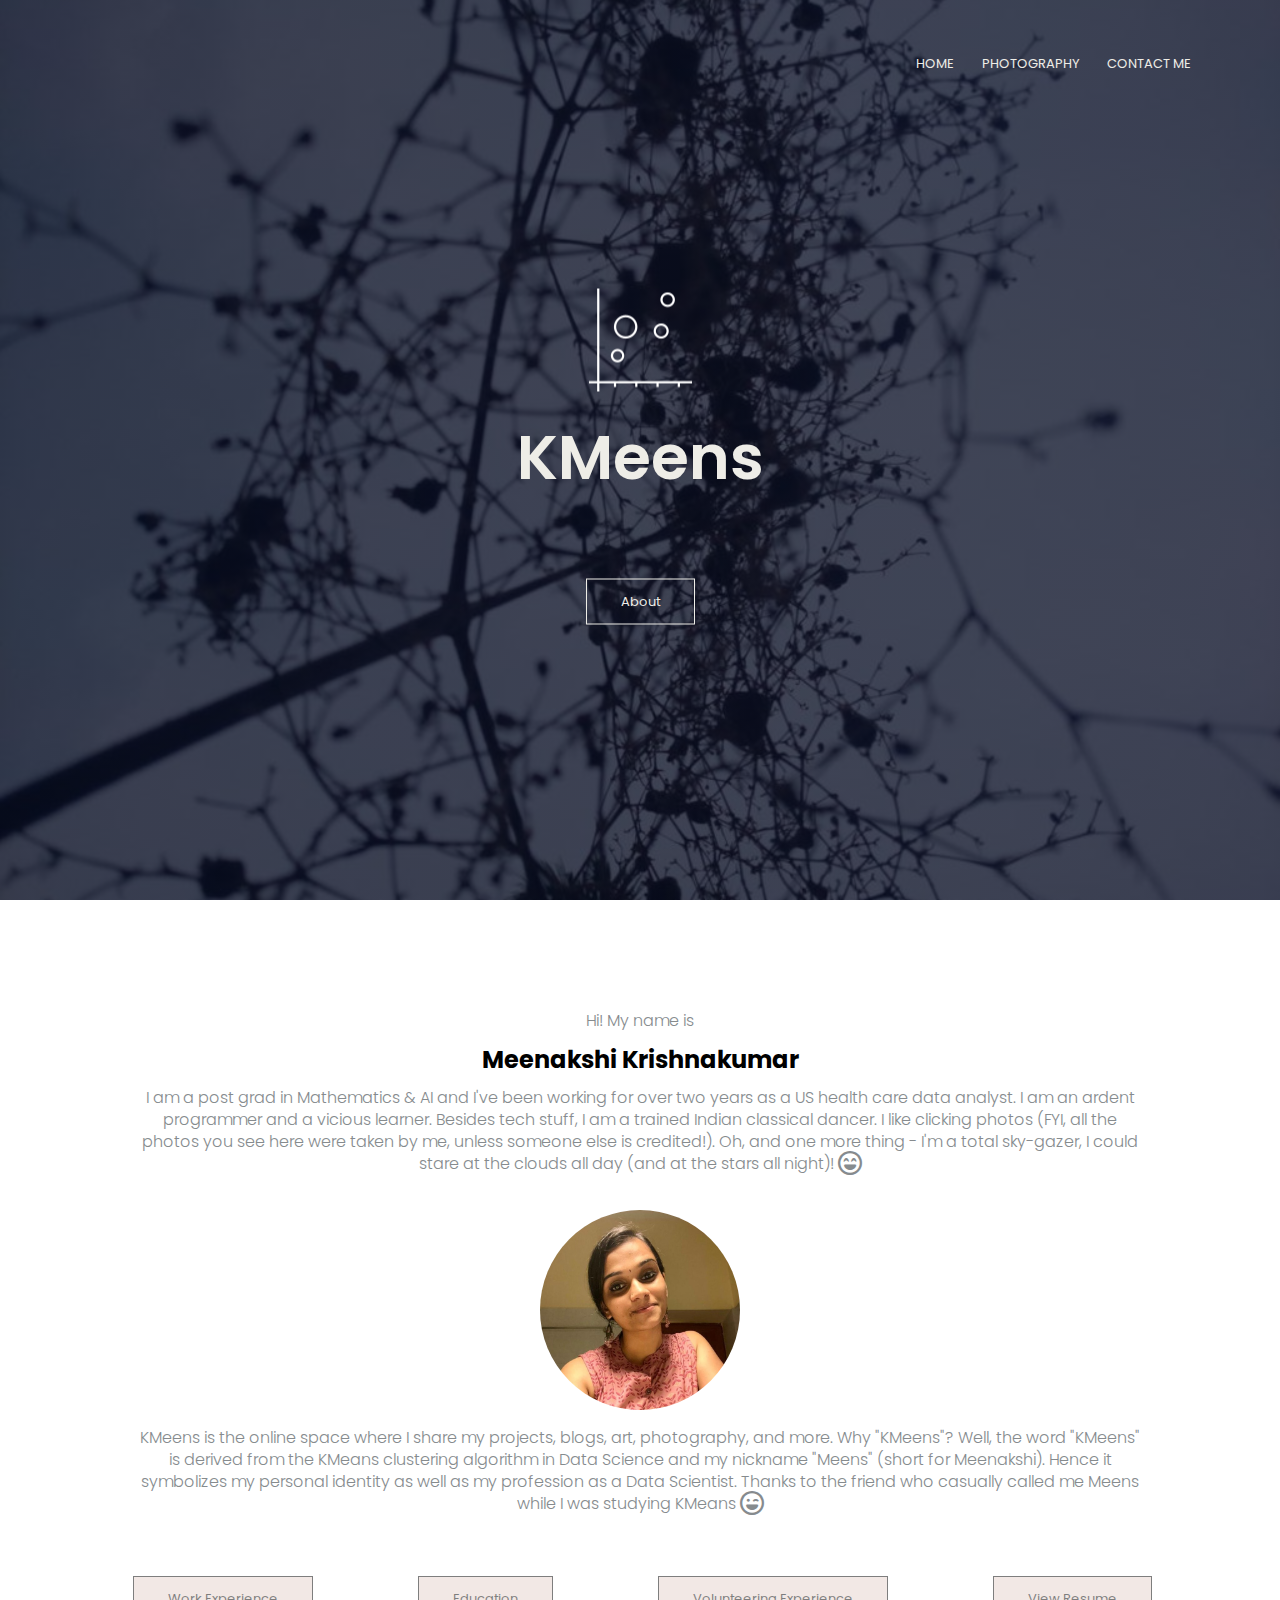
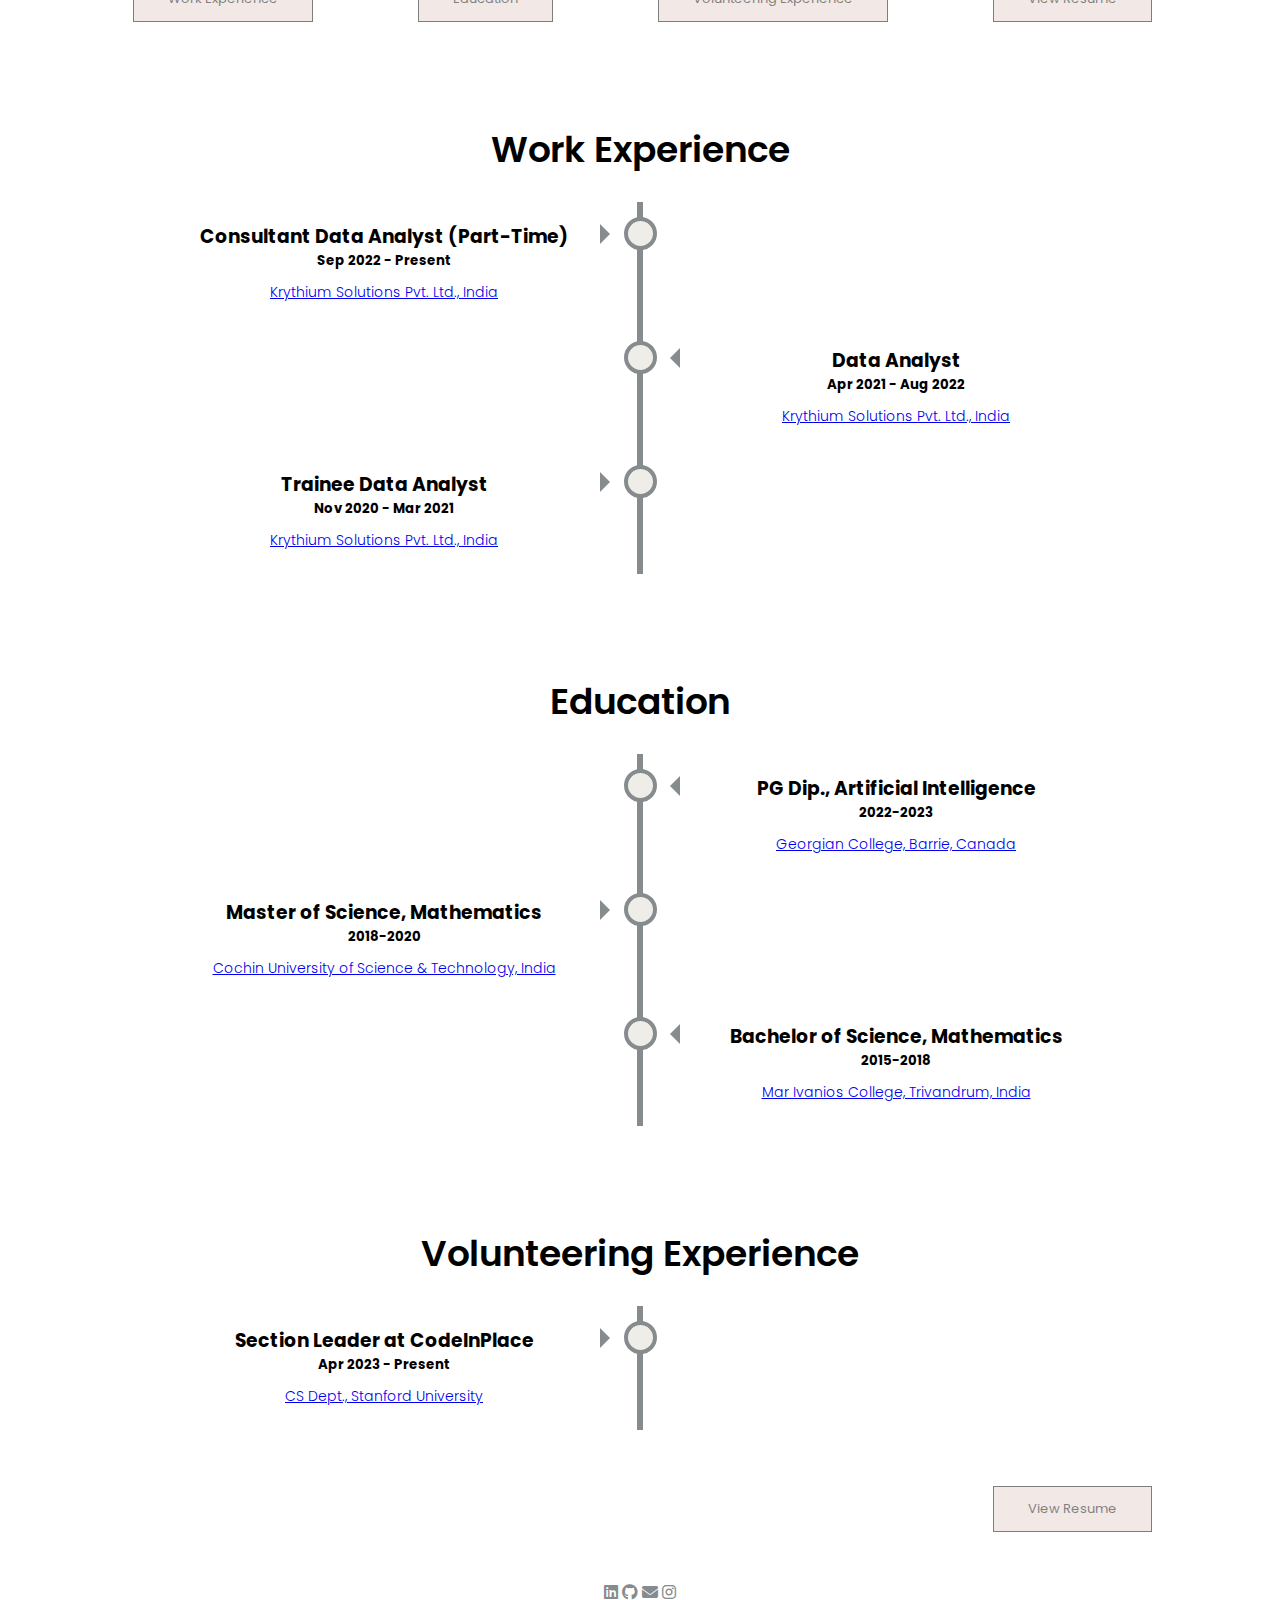
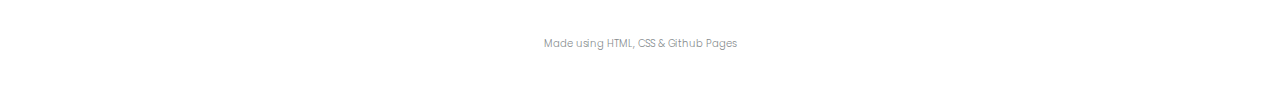
==== index.html @ 9dfa7709 "removed google verification file and instead added a tag in the index file" ====
<!DOCTYPE html>
<html>
    <head>
        <meta name="viewport" content="with=device-width, initial-scale=1.0">
        <title> KMeens </title>
        <link rel="icon" type="image/png" href="images/logo-white-on-transparent.png"/>        
        <link rel="stylesheet" href="style.css">
        <link rel="preconnect" href="https://fonts.googleapis.com">
        <link rel="preconnect" href="https://fonts.gstatic.com" crossorigin>
        <link href="https://fonts.googleapis.com/css2?family=Poppins:wght@100;200;300;400;600;700&display=swap" rel="stylesheet">
        <link rel="stylesheet" href="https://cdnjs.cloudflare.com/ajax/libs/font-awesome/6.4.0/css/all.min.css">
    
        <meta name="google-site-verification" content="aM-1L-zEy3bGMxCLAfOGOiamA4zcc0CoQQr7oFOtEPQ" />

        <!-- Google tag (gtag.js) -->
        <script async src="https://www.googletagmanager.com/gtag/js?id=G-1Q96QKHQXX"></script>
        <script>
          window.dataLayer = window.dataLayer || [];
          function gtag(){dataLayer.push(arguments);}
          gtag('js', new Date());
        
          gtag('config', 'G-1Q96QKHQXX');
        </script>
        
    </head>
    <body>
        <section class="header">
            <nav>
                <a><br><br><br></a>
                <div class="nav-links" id="navLinks">
                    <i class="fa fa-regular fa-circle-xmark" onclick="hideMenu()"></i>
                    <ul>
                        <li><a href="index.html">HOME</a></li>
                        <li><a href="photography.html">PHOTOGRAPHY</a></li>
                        <li><a href="contact.html">CONTACT ME</a></li>
                    </ul>
                </div>
                <i class="fa fa-bars" onclick="showMenu()" id="menuBar"></i>
            </nav>
            <div class="text-box">
                <a href="index.html"><img src="images/favicon-white.png"></a><br>
                <h1>KMeens</h1>
                <!-- <h8> Data Science | Programming | Photography | More </h8> -->
                <br><br><br>
                <a href="#about-me" class="hero-btn-white">About</a>
            </div>
        </section>

        <!--------- About Section -------->
        <section class="about">
            <h1 id="about-me"></h1>
            <p> Hi! My name is </p> <h2>Meenakshi Krishnakumar</h2>
            <p> I am a post grad in Mathematics & AI and I've been working for over two years
                as a US health care data analyst. I am an ardent programmer and a vicious learner.
                Besides tech stuff, I am a trained Indian classical dancer. I like clicking photos 
                (FYI, all the photos you see here were taken by me, unless someone else is credited!). 
                Oh, and one more thing - I'm a total sky-gazer, I could stare at the clouds all day 
                (and at the stars all night)! <i class="fa-regular fa-face-laugh-beam fa-xl"></i> </p>
                <br> 
                <img class="profile_pic" src="images/display_picture.jpg"> 
                <br>
            <p> KMeens is the online space where I share my projects, blogs, art, photography, and more. 
                Why "KMeens"? Well, the word "KMeens" is derived from the KMeans clustering algorithm in Data Science and my 
                nickname "Meens" (short for Meenakshi). Hence it symbolizes my personal identity as well as
                my profession as a Data Scientist. 
                Thanks to the friend who casually called me Meens while I was studying KMeans <i class="fa-regular fa-face-laugh-wink fa-xl"></i>
            </p>
            <div class="row">
                <div class="column">
                    <a href="#Work" class="hero-btn-black">Work Experience</a>
                </div>
                <div class="column">
                    <a href="#Education" class="hero-btn-black">Education</a>
                </div>
                <div class="column">
                    <a href="#Volunteering" class="hero-btn-black">Volunteering Experience</a>
                </div>
                <div class="column">
                    <a href="https://drive.google.com/file/d/133uNUJFXE2uytamvOt2DrBrxTBZWBYpd/view?usp=sharing" 
                    class="hero-btn-black">View Resume</a>
                </div>
            </div>
            
        </section>

        <!--------- Work Experience Section -------->
        <section class="about-sections">
            <h1 id="Work">Work Experience</h1><br>
            <div class="timeline">
                <div class="container left">
                    <div class="content">
                        <h3> Consultant Data Analyst (Part-Time) </h3>
                        <h5> Sep 2022 - Present </h5>
                        <p><a href="https://krythium.com/"> Krythium Solutions Pvt. Ltd., India</a></p>
                    </div>
                </div>
                <div class="container right">
                    <div class="content">
                        <h3> Data Analyst </h3>
                        <h5> Apr 2021 - Aug 2022 </h5>
                        <p><a href="https://krythium.com/"> Krythium Solutions Pvt. Ltd., India</a></p>
                    </div>
                </div>
                <div class="container left">
                    <div class="content">
                        <h3> Trainee Data Analyst </h3>
                        <h5> Nov 2020 - Mar 2021 </h5>
                        <p><a href="https://krythium.com/"> Krythium Solutions Pvt. Ltd., India</a></p>
                    </div>
                </div>
            </div>
        </section>

        <!--------- Education Section -------->
        <section class="about-sections">
            <h1 id="Education">Education</h1><br>
            <div class="timeline">
                <div class="container right">
                    <div class="content">
                        <h3> PG Dip., Artificial Intelligence </h3>
                        <h5> 2022-2023 </h5>
                        <p><a href="https://www.georgiancollege.ca/academics/programs/artificial-intelligence-architecture-design-implementation/">
                            Georgian College, Barrie, Canada</a></p>
                    </div>
                </div>
                <div class="container left">
                    <div class="content">
                        <h3> Master of Science, Mathematics </h3>
                        <h5> 2018-2020 </h5>
                        <p><a href="https://cusat.ac.in/"> Cochin University of Science & Technology, India</a></p>
                    </div>
                </div>
                <div class="container right">
                    <div class="content">
                        <h3> Bachelor of Science, Mathematics </h3>
                        <h5> 2015-2018 </h5>
                        <p><a href="https://www.marivanioscollege.com/"> Mar Ivanios College, Trivandrum, India</a></p>
                    </div>
                </div>
            </div>
        </section>

        <!--------- Other Volunteering Experience Section -------->
        <section class="about-sections">
            <h1 id="Volunteering">Volunteering Experience</h1><br>
            <div class="timeline">
                <div class="container left">
                    <div class="content">
                        <h3> Section Leader at CodeInPlace </h3>
                        <h5> Apr 2023 - Present </h5>
                        <p><a href="https://codeinplace.stanford.edu/"> CS Dept., Stanford University </a></p>
                    </div>
                </div>                
            </div>
        </section>

        <section class="about1">            
            <div class="row">
                <div class="column">
                    <!-- <a href="#about-me" class="hero-btn-black"> Go to About Me</a> -->
                </div>
                <div class="column">
                    <a href="https://drive.google.com/file/d/133uNUJFXE2uytamvOt2DrBrxTBZWBYpd/view?usp=sharing" 
                    class="hero-btn-black">View Resume</a>
                </div>
            </div>            
        </section>


        <button onclick="topFunction()" id="ScrollToTop" title="Go to top"><i class="fa-solid fa-up-long"></i></button> 

        <!--------- Footer -------->
        <section class="footer">
            <div class="icons">
                <a href="https://www.linkedin.com/in/meenakshi-jk/" class="fa fa-brands fa-linkedin"></a>
                <a href="https://github.com/Meenakshijk17" class="fa fa-brands fa-github"></a>
                <a href="mailto:meenakshi.krishnakumar.mk@gmail.com" class="fa fa-solid fa-envelope"></a>
                <a href="https://www.instagram.com/meenakshi_jk/" class="fa fa-brands fa-instagram"></a>
            </div>
            <p> Made using HTML, CSS & Github Pages </p>
        </section>


        
        <!--------- JavaScript to Toggle Side Menu ------->
        
        <script>
            var navLinks = document.getElementById("navLinks");
            var menuBar = document.getElementById("menuBar");
            function showMenu(){
                navLinks.style.right = "0";
                menuBar.style.opacity = "0";
            }
            function hideMenu(){
                navLinks.style.right = "-150px";
                menuBar.style.opacity = "100";
            }
        </script>


        <!--------- JavaScript to Scroll back to top ------->
        <script>
            // Get the button:
            let mybutton = document.getElementById("ScrollToTop");

            // When the user scrolls down 20px from the top of the document, show the button
            window.onscroll = function() {scrollFunction()};

            function scrollFunction() {
              if (document.body.scrollTop > 20 || document.documentElement.scrollTop > 20) {
                mybutton.style.display = "block";
              } else {
                mybutton.style.display = "none";
              }
            }

            // When the user clicks on the button, scroll to the top of the document
            function topFunction() {
              document.body.scrollTop = 0; // For Safari
              document.documentElement.scrollTop = 0; // For Chrome, Firefox, IE and Opera
            } 
        </script>

    

    </body>
</html>
---- style.css ----
*{
    margin: 0;
    padding: 0;
    font-family: 'Poppins', sans-serif;
    box-sizing: border-box;
}
html{
    scroll-behavior: smooth;
}
.header{
    min-height: 100vh;
    width: 100%;
    background-image: linear-gradient(rgba(4, 9, 30, 0.7), rgba(4, 9, 30, 0.7)), url(wallpapers/im15.jpg);
    background-position: center;
    background-size: cover;
    position: relative;
}
nav{
    display: flex;
    padding: 2% 6%;
    justify-content: space-between;
    align-items: center;
}
nav img{
    width: 100px;
}
.nav-links{
    flex: 1;
    text-align: right;
}
.nav-links ul li{
    list-style: none;
    display: inline-block;
    padding: 8px 12px;
    position: relative;
}
.nav-links ul li a{
    color: #EEEDE7;
    text-decoration: none;
    font-size: 13px;
}
.nav-links ul li::after{
    content: '';
    width: 0%;
    height: 2px;
    background: #EEEDE7;
    display: block;
    margin: auto;
    transition: 0.5s;
}
.nav-links ul li:hover::after{
    width: 100%;
}
.text-box{
    width: 90%;
    color: #EEEDE7;
    position: absolute;
    top: 50%;
    left: 50%;
    transform: translate(-50%, -50%);
    text-align: center;
}
.text-box h1{
    font-size: 62px;
}
.text-box h8{
    padding-bottom: 100px;
}
.text-box p{
    margin: 10px 0 40px;
    font-size: 14px;
    color: #EEEDE7;
}
nav .fa{
    display: none;
    color: #EEEDE7;
}
.hero-btn-white{
    display: inline-block;
    text-decoration: none;
    color: #EEEDE7;
    border: 1px solid #EEEDE7;
    padding: 12px 34px;
    font-size: 13px;
    background: transparent;
    position: relative;
    cursor: pointer;
}
.hero-btn-white:hover{
    border: 1px solid #E7D2CC;
    background: #E7D2CC;
    transition: 1s;
    opacity: 0.7;
}

/*------ About -------*/

.about, .about1{
    width: 80%;
    margin: auto;
    text-align: center;
    padding-top: 100px;
}
.about h1{
    font-size: 36px;
    font-weight: 600;
}
.about p{
    color: #868B8E;
    font-size: 16px;
    font-weight: 300;
    line-height: 22px;
    padding: 10px;
}
.profile_pic{
    border-radius: 50%;
    width: 200px;
}

.about1{
    padding-top: 5px;
}
.column {
    padding-left: 5px;
}


/*------ about-sections -------*/

.about-sections{
    width: 80%;
    margin: auto;
    text-align: center;
    padding-top: 100px;
}
h1{
    font-size: 36px;
    font-weight: 600;
}
p{
    color: #868B8E;
    font-size: 14px;
    font-weight: 300;
    line-height: 22px;
    padding: 10px;
}

/* The actual timeline (the vertical ruler) */
.timeline{
    position: relative;
    max-width: 1200px;
    margin: 0 auto;
}

/* The actual timeline (the vertical ruler) */
.timeline::after {
    content: '';
    position: absolute;
    width: 6px;
    background-color: #868B8E;
    top: 0;
    bottom: 0;
    left: 50%;
    margin-left: -3px;
  }
  /* Container around content */
.container{
  padding: 10px 40px;
  position: relative;
  background-color: inherit;
  width: 50%;
}

/* The circles on the timeline */
.container::after {
  content: '';
  position: absolute;
  width: 25px;
  height: 25px;
  right: -17px;
  background-color:#EEEDE7;
  border: 4px solid #868B8E;
  top: 15px;
  border-radius: 50%;
  z-index: 1;
}

/* Place the container to the left */
.left {
  left: 0;
}

/* Place the container to the right */
.right {
  left: 50%;
}

/* Add arrows to the left container (pointing right) */
.left::before {
  content: " ";
  height: 0;
  position: absolute;
  top: 22px;
  width: 0;
  z-index: 1;
  right: 30px;
  border: medium solid #868B8E;
  border-width: 10px 0 10px 10px;
  border-color: transparent transparent transparent #868B8E;
}

/* Add arrows to the right container (pointing left) */
.right::before {
  content: " ";
  height: 0;
  position: absolute;
  top: 22px;
  width: 0;
  z-index: 1;
  left: 30px;
  border: medium solid #868B8E;
  border-width: 10px 10px 10px 0;
  border-color: transparent #868B8E transparent transparent;
}

/* Fix the circle for containers on the right side */
.right::after {
  left: -16px;
}

/* The actual content */
.content {
  padding: 10px 30px;
  /* background-color: white; */
  position: relative;
  border-radius: 6px;
}

/* Media queries - Responsive timeline on screens less than 700px wide */
@media screen and (max-width: 700px){
/* Place the timelime to the left */
  .timeline::after {
    left: 31px;
  }

/* Full-width containers */
  .container {
    width: 100%;
    padding-left: 70px;
    padding-right: 25px;
  }

/* Make sure that all arrows are pointing leftwards */
  .container::before {
    left: 60px;
    border: medium solid #868B8E;
    border-width: 10px 10px 10px 0;
    border-color: transparent #868B8E transparent transparent;
  }

/* Make sure all circles are at the same spot */
  .left::after, .right::after {
    left: 15px;
  }

/* Make all right containers behave like the left ones */
  .right {
    left: 0%;
  }

  .profile_pic{
    width: 150px;
}
}


/*------ footer -------*/

.footer{
    width: 100%;
    text-align: center;
    padding: 30px 0;
}

.icons{
    color: #868B8E;
    margin: 0 13px;
    cursor: pointer;
    padding: 18px 0;
}
.icons a{
    color: #868B8E;
    text-decoration: none;
}

.footer p{
    font-size: 10px;
}


@media(max-width: 700px){
    .text-box h1{
        font-size: 25px;
    }
    .text-box h8{
        font-size: 13px;
    }
    .text-box p{
        font-size: 10px;
    }
    .hero-btn{
        font-size: 9px;
    }
    .hero-btn-black{
        font-size: 9px;
        padding: 6px 17px;
    }
    .nav-links ul li{
        display: block;
    }
    .nav-links{
        position: fixed;
        background: #868B8E;
        opacity: 0.8;
        height: 100vh;
        width: 150px;
        top: 0;
        right: -150px;
        text-align: left;
        z-index: 2;
        transition: 1s;
    }
    nav .fa-regular{
        display: block;
        color: #EEEDE7;
        margin: 10px;
        font-size: 22px;
        cursor: pointer;
    }
    nav .fa{
        display: block;
    }
    .nav-links ul{
        padding: 20px;
    }
    .about h1{
        font-size: 20px;
    }
    .about p{
        font-size: 14px;
    }
    .about-sections h1{
        font-size: 20px;
    }
    .about-sections h3{
        font-size: 15px;
    }
    .about-sections h5{
        font-size: 10px;
    }
    .about-sections p{
        font-size: 12px;
    }
    .footer p{
        font-size: 8px;
    }
    .column {
        padding-top: 5px;
    }
}


/*--------------- Sub Pages ----------------*/

.sub-header{
    height: 30vh;
    width: 100%;
    background-image: linear-gradient(rgba(4, 9, 30, 0.7), rgba(4, 9, 30, 0.7)), url(wallpapers/im15.jpg);
    background-position: center;
    background-size: cover;
    text-align: center;
    color: #EEEDE7;
}

.sub-header h1{
    margin-top: 50px;
}

/* ------------- Blogs ----------------- */
.row{
    margin-top: 5%;
    display: flex;
    justify-content: space-between;
}
.blog-column{
    flex-basis: 31%;
    background-color: #EEEDE7;
    border-radius: 10px;
    margin-left: 15%;
    margin-right: 15%;
    margin-top: 1%;
    margin-bottom: 1%;
    padding: 10px 10px;
    box-sizing: border-box;
    transition: 0.5s;
    text-decoration: none;
}
.blog-column a{
    text-decoration: none;
}
.blog-column h3 {
    text-align: center;
    font-weight: 600;
    padding: 0 0;
    text-decoration: none;
    color: black;
}
p{
    text-align: center;
    padding-bottom: 3px;
}
p.blog-pDate{
    text-align: right;
    padding: 0 0 0 0;
    font-size: 12px;
}
p.blog-tags{
    text-align: center;
    padding: 0 0 0 0;
    font-size: 12px;
}
.blog-column:hover{
    box-shadow: 0 0 20px 0px rgba(0, 0, 0, 0.2);
}


@media(max-width: 700px){
    .row{
        flex-direction: column;
    }
    .sub-header h1{
        font-size: 25px;  
    }
    .blog-column h3{
        font-size: 15px;
    }
    .blog-column p{
        font-size: 12px;
    }
    .blog-column p.blog-pDate{
        font-size: 10px;
    }
    .blog-column p.blog-tags{
        font-size: 10px;
    }
}


/* --------------Photography------------- */
.gallery{
    width: 80%;
    margin: 100px auto 50px;
    display: grid;
    grid-template-columns: repeat(auto-fit, minmax(250px, 1fr));
    grid-gap: 30px;
}
.gallery img{
    width: 100%;
    cursor: pointer;
}
.gallery img:hover{
    transform: scale(0.95);
    border-radius: 5px;
}
.full-img{
    width: 100%;
    height: 100vh;
    background: rgba(0, 0, 0, 0.9);
    position: fixed;
    top: 0;
    left: 0;
    display: none;
    align-items: center;
    justify-content: center;
    z-index: 100;
}
.full-img img{
    width: 90%;
    max-width: 500px;
}
.full-img span{
    position: absolute;
    top: 5%;
    right: 5%;
    font-size: 20px;
    color: white;
    cursor: pointer;
}

/* --------------Individual Blogs---------------- */

.blog-header{
    height: 15vh;
    width: 100%;
    background-image: linear-gradient(rgba(4, 9, 30, 0.7), rgba(4, 9, 30, 0.7)), url(wallpapers/im15.jpg);
    background-position: center;
    background-size: cover;
}
p.blog-Date{
    text-align: left;
    padding: 0 0 0 0;
    font-size: 12px;
}
ul.blog-modifications{
    font-size: 10px;
}
.blog-content{
    width: 90%;
    margin: auto;
    padding: 10px 0;
}
.blog-left{
    flex-basis: 75%;
}
.blog-left img{
    width: 75%;
}
.blog-left h1{
    text-align: left;
}
.blog-left h3{
    text-align: left;
}
.blog-left p.indent{
    text-align: left;
    text-indent: 30px;
    font-size: 15px;
    font-weight: 400;
    /* font-style: italic; */
}
.blog-right{
    flex-basis: 20%;
}
.blog-right h3{
    background: #B9B7BD;
    color: black;
    padding: 7px 0;
    font-size: 12px;
    margin-bottom: 10px;
    margin-right: 0;
    opacity: 0.8;
    text-align: center;
}
.blog-right p{
    padding:0 0;
    margin-bottom: 0px;
}

.contents a{
    padding: 10px 0;
    font-size: 12px;
    margin-bottom: 20px;
    text-decoration: none;
    color: #868B8E;
}
.img_src{
    font-size: 9px;
    padding-top: 0px;
}
.comment-box{
    border: 1px solid #ccc;
    margin: 50px 0;
    padding: 10px 20px;
}
.comment-box h3{
    text-align: left;
}
.comment-form input, .comment-form textarea{
    width: 100%;
    padding: 10px;
    margin: 15px 0;
    box-sizing: border-box;
    border: none;
    outline: none;
    background: #f0f0f0;
}
.comment-form button{
    margin: 10px 0;
}
.hero-btn-black{
    display: inline-block;
    text-decoration: none;
    color: black;
    border: 1px solid black;
    padding: 12px 34px;
    font-size: 13px;
    background: #E7D2CC;
    opacity: 0.5;
    position: relative;
    cursor: pointer;
}
.hero-btn-black:hover{
    border: 1px solid #E7D2CC;
    background: #E7D2CC;
    transition: 1s;
    opacity: 0.8;
}


@media(max-width: 700px){
    .blog-left p.blog-Date{
        font-size: 10px;
    }
    ul.blog-modifications{
        font-size: 8px;
    }
    .blog-left h1{
        margin-top: 0px;
        font-size: 25px;
    }
    .blog-left h3{
        font-size: 15px;
    }
    .blog-left p.indent{
        font-size: 12px;
    }
    .img_src{
        font-size: 6px;
        padding-top: 0px;
    }
}

/* -------------- Contact Me -------------- */
.contact{
    width: 80%;
    margin: auto;
}
.contact-col{
    flex-basis: 48%;
    margin-bottom: 30px;
}
.contact-col div{
    display: flex;
    align-items: left;
    margin-bottom: 40px;
}
.contact-col div .fa{
    font-size: 28px;
    color: #868B8E;
    margin: 10px;
    margin-right: 25px;
    margin-left: 10px;
}
.contact-col div p{
    padding: 0;
    font-size: 12px;
    text-align: left;
}
.contact-col div h5{
    font-size: 15px;
    margin-bottom: 0px;
    color: #868B8E;
    font-weight: 400;
    cursor: pointer;
    text-decoration: none;
}
.contact-col div h5::after{
    content: '';
    width: 0%;
    height: 2px;
    background: #868B8E;
    display: block;
    margin: auto;
    transition: 0.5s;
    opacity: 0.5;
}
.contact-col div h5:hover::after{
    width: 100%;
}
.contact-col div a{
    text-decoration: none;
    color: #868B8E;
}
.contact-col input, .contact-col textarea{
    width: 100%;
    padding: 10px;
    margin-bottom: 17px;
    outline: none;
    border: 1px solid #ccc;
    box-sizing: border-box;
}
@media(max-width: 700px){
    .contact-col div .fa{
        font-size: 20px;
    }
    .contact-col div p{
        font-size: 8px;
    }
    .contact-col div h5{
        font-size: 12px;
    }

}



#ScrollToTop {
      display: none; /* Hidden by default */
      position: fixed; /* Fixed/sticky position */
      bottom: 20px; /* Place the button at the bottom of the page */
      right: 30px; /* Place the button 30px from the right */
      z-index: 99; /* Make sure it does not overlap */
      border: none; /* Remove borders */
      outline: none; /* Remove outline */
      background-color: #E7D2CC; /* Set a background color */
      color: 868B8E; /* Text color */
      cursor: pointer; /* Add a mouse pointer on hover */
      padding: 15px; /* Some padding */
      border-radius: 10px; /* Rounded corners */
      font-size: 18px; /* Increase font size */
      opacity: 0.5;
}
#ScrollToTop:hover {
    background-color: #E7D2CC; /* Add a dark-grey background on hover */
    opacity: 0.8;
}



/* https://www.canva.com/colors/color-palettes/room-for-comfort/ */
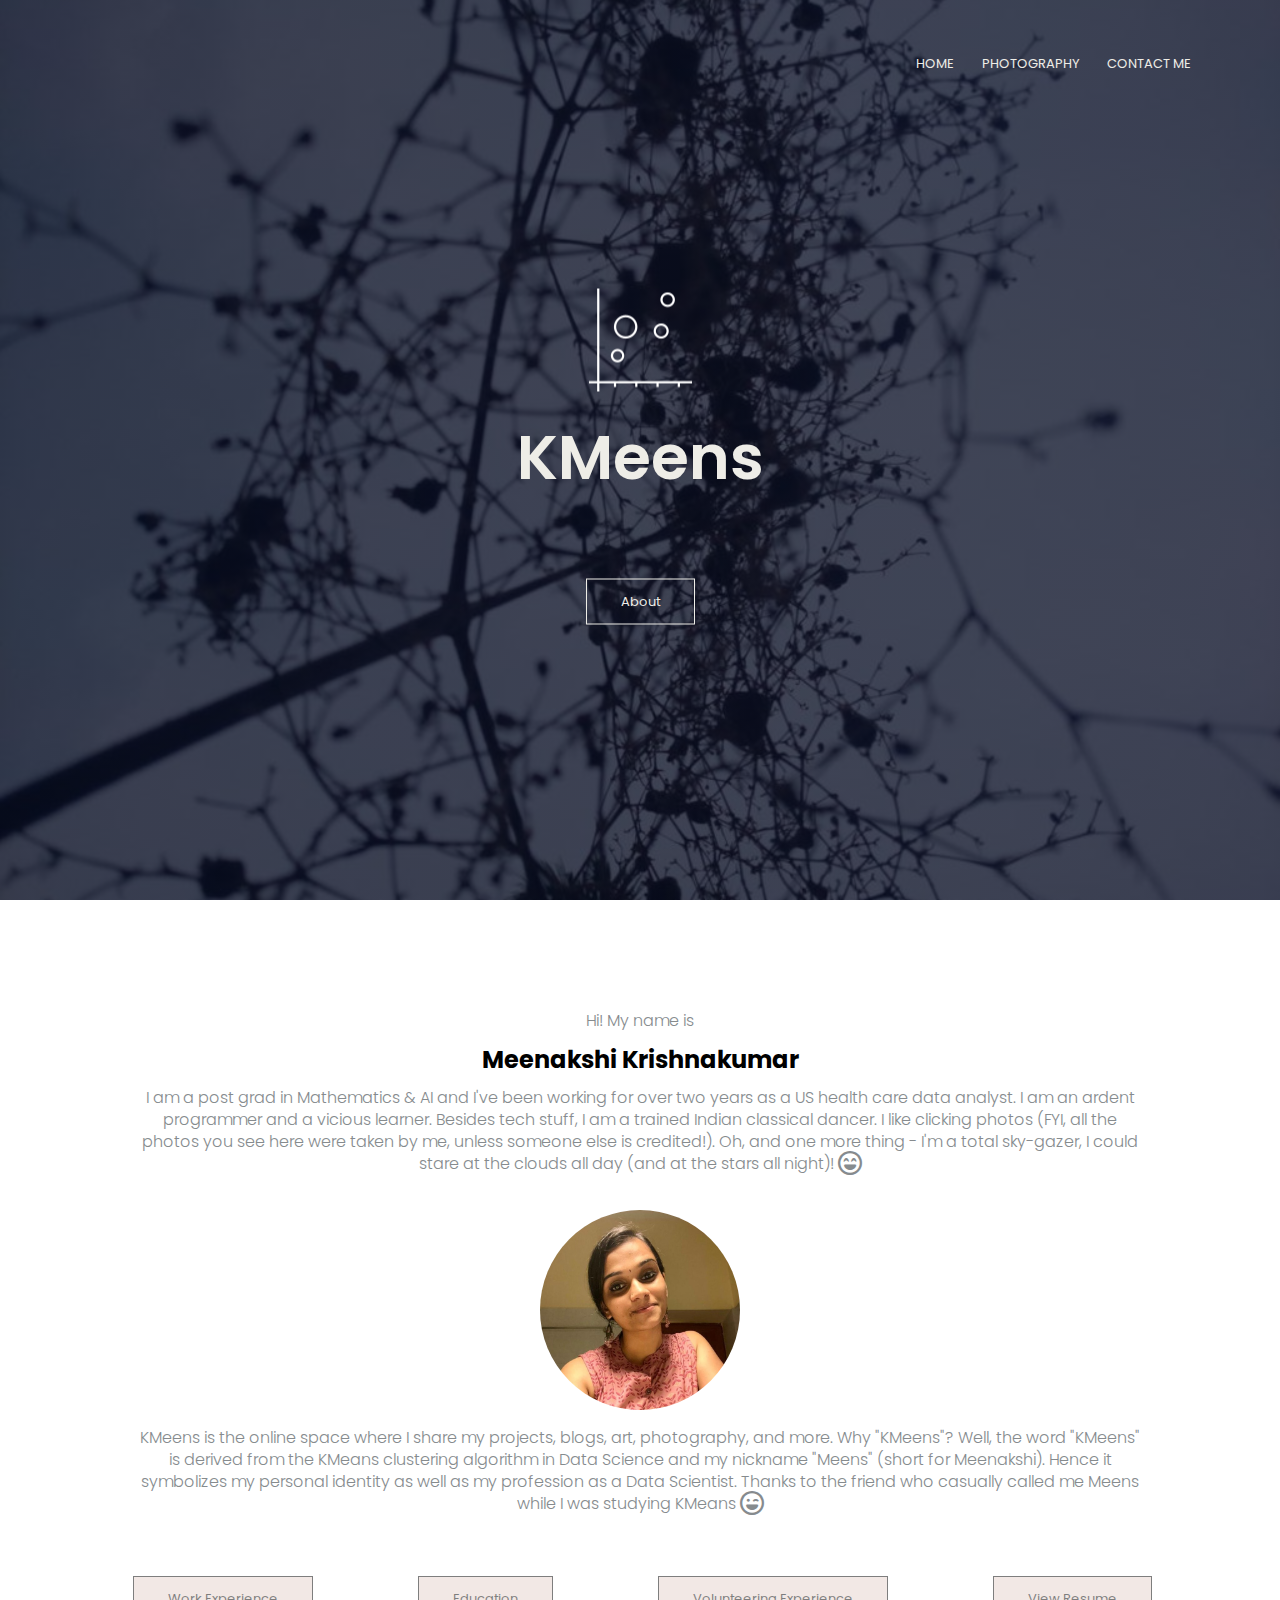
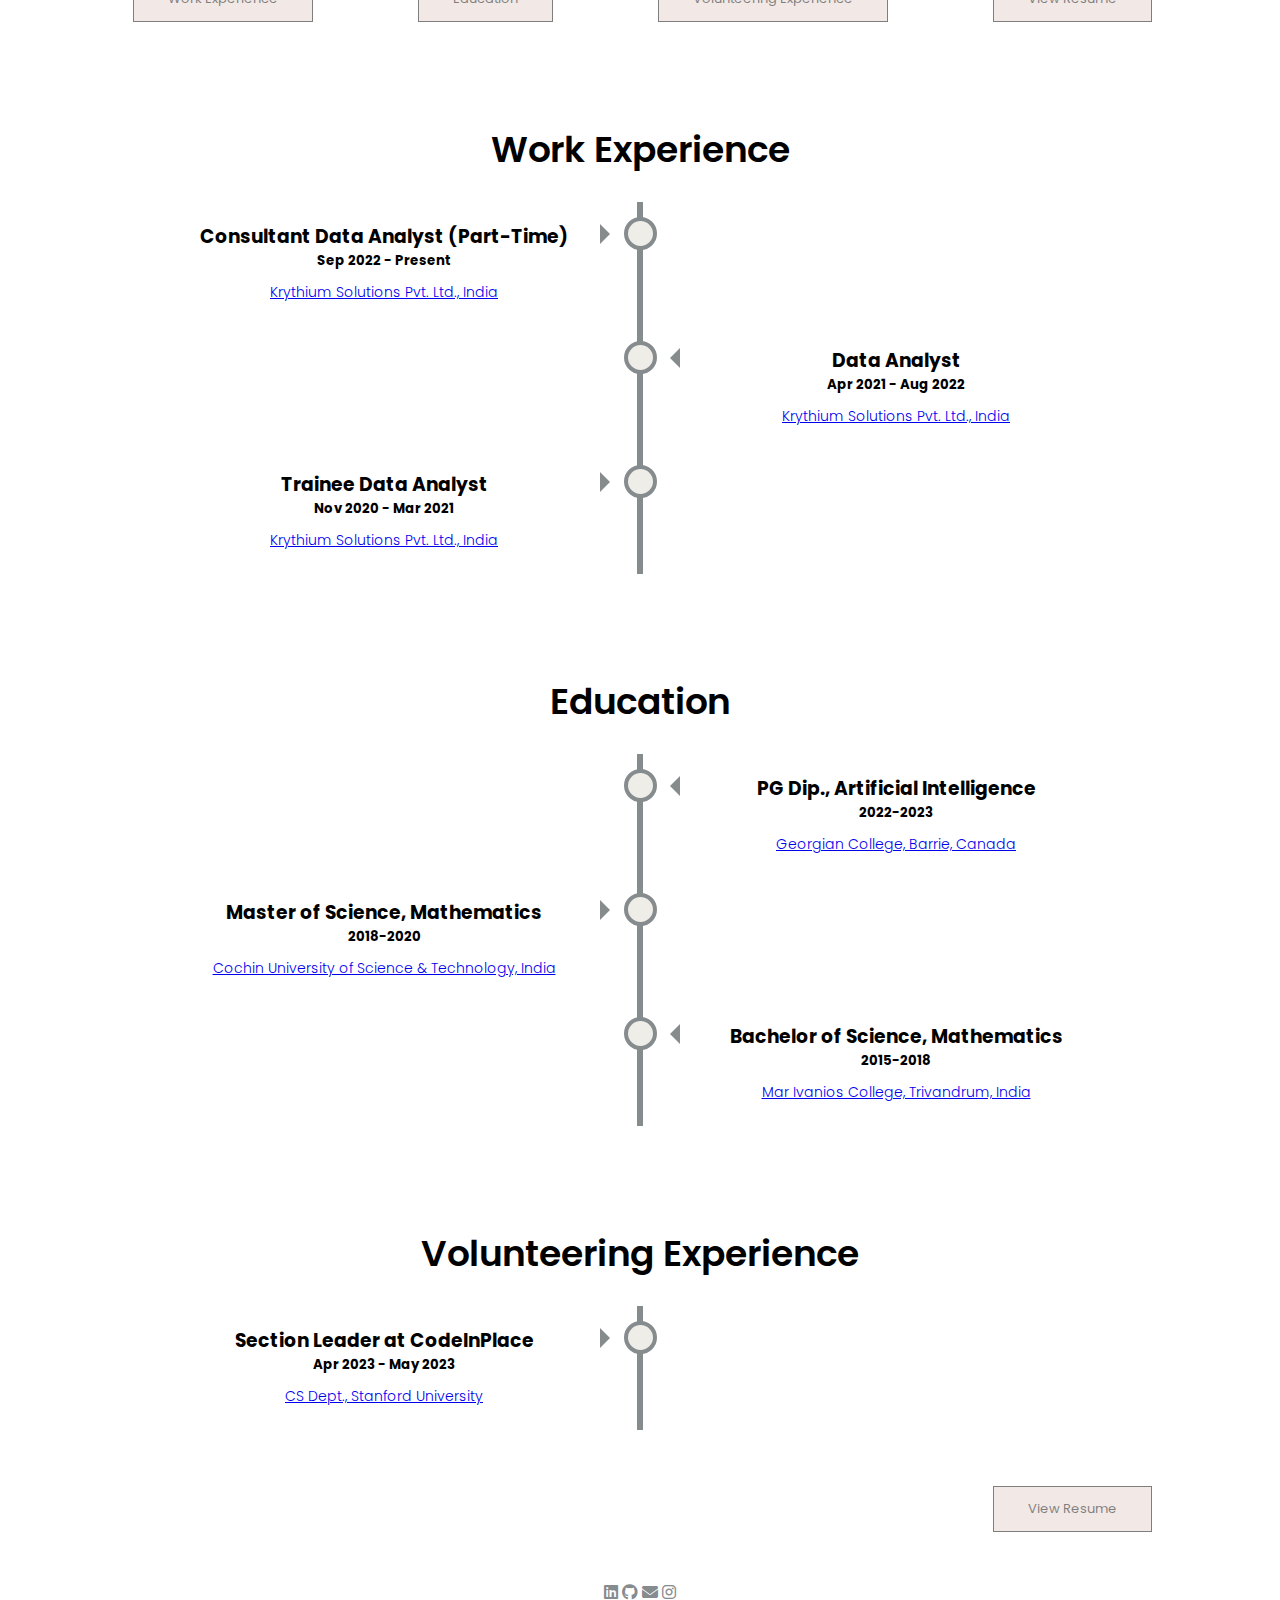
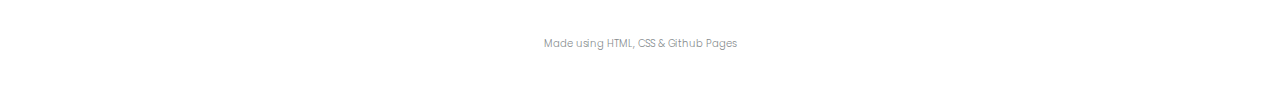
==== commit 80f095d2: "Updated volunteering status" ====
--- a/index.html
+++ b/index.html
@@ -1,6 +1,7 @@
 <!DOCTYPE html>
 <html>
     <head>
+        <meta name="google-site-verification" content="aM-1L-zEy3bGMxCLAfOGOiamA4zcc0CoQQr7oFOtEPQ" />
         <meta name="viewport" content="with=device-width, initial-scale=1.0">
         <title> KMeens </title>
         <link rel="icon" type="image/png" href="images/logo-white-on-transparent.png"/>        
@@ -9,9 +10,7 @@
         <link rel="preconnect" href="https://fonts.gstatic.com" crossorigin>
         <link href="https://fonts.googleapis.com/css2?family=Poppins:wght@100;200;300;400;600;700&display=swap" rel="stylesheet">
         <link rel="stylesheet" href="https://cdnjs.cloudflare.com/ajax/libs/font-awesome/6.4.0/css/all.min.css">
-    
-        <meta name="google-site-verification" content="aM-1L-zEy3bGMxCLAfOGOiamA4zcc0CoQQr7oFOtEPQ" />
-
+            
         <!-- Google tag (gtag.js) -->
         <script async src="https://www.googletagmanager.com/gtag/js?id=G-1Q96QKHQXX"></script>
         <script>
@@ -147,7 +146,7 @@
                 <div class="container left">
                     <div class="content">
                         <h3> Section Leader at CodeInPlace </h3>
-                        <h5> Apr 2023 - Present </h5>
+                        <h5> Apr 2023 - May 2023 </h5>
                         <p><a href="https://codeinplace.stanford.edu/"> CS Dept., Stanford University </a></p>
                     </div>
                 </div>                
--- a/style.css
+++ b/style.css
@@ -10,7 +10,7 @@
 .header{
     min-height: 100vh;
     width: 100%;
-    background-image: linear-gradient(rgba(4, 9, 30, 0.7), rgba(4, 9, 30, 0.7)), url(wallpapers/im15.jpg);
+    background-image: linear-gradient(rgba(4, 9, 30, 0.7), rgba(4, 9, 30, 0.7)), url(wallpapers/blur1.jpg);
     background-position: center;
     background-size: cover;
     position: relative;
@@ -375,7 +375,7 @@
 .sub-header{
     height: 30vh;
     width: 100%;
-    background-image: linear-gradient(rgba(4, 9, 30, 0.7), rgba(4, 9, 30, 0.7)), url(wallpapers/im15.jpg);
+    background-image: linear-gradient(rgba(4, 9, 30, 0.7), rgba(4, 9, 30, 0.7)), url(wallpapers/blur1.jpg);
     background-position: center;
     background-size: cover;
     text-align: center;
@@ -502,7 +502,7 @@
 .blog-header{
     height: 15vh;
     width: 100%;
-    background-image: linear-gradient(rgba(4, 9, 30, 0.7), rgba(4, 9, 30, 0.7)), url(wallpapers/im15.jpg);
+    background-image: linear-gradient(rgba(4, 9, 30, 0.7), rgba(4, 9, 30, 0.7)), url(wallpapers/blur1.jpg);
     background-position: center;
     background-size: cover;
 }
@@ -637,7 +637,7 @@
 }
 .contact-col{
     flex-basis: 48%;
-    margin-bottom: 30px;
+    margin-bottom: 20px;
 }
 .contact-col div{
     display: flex;
@@ -690,14 +690,17 @@
     box-sizing: border-box;
 }
 @media(max-width: 700px){
+    .contact-col{
+        margin-top: 20px;
+    }
     .contact-col div .fa{
         font-size: 20px;
     }
     .contact-col div p{
-        font-size: 8px;
+        font-size: 12px;
     }
     .contact-col div h5{
-        font-size: 12px;
+        font-size: 14px;
     }
 
 }
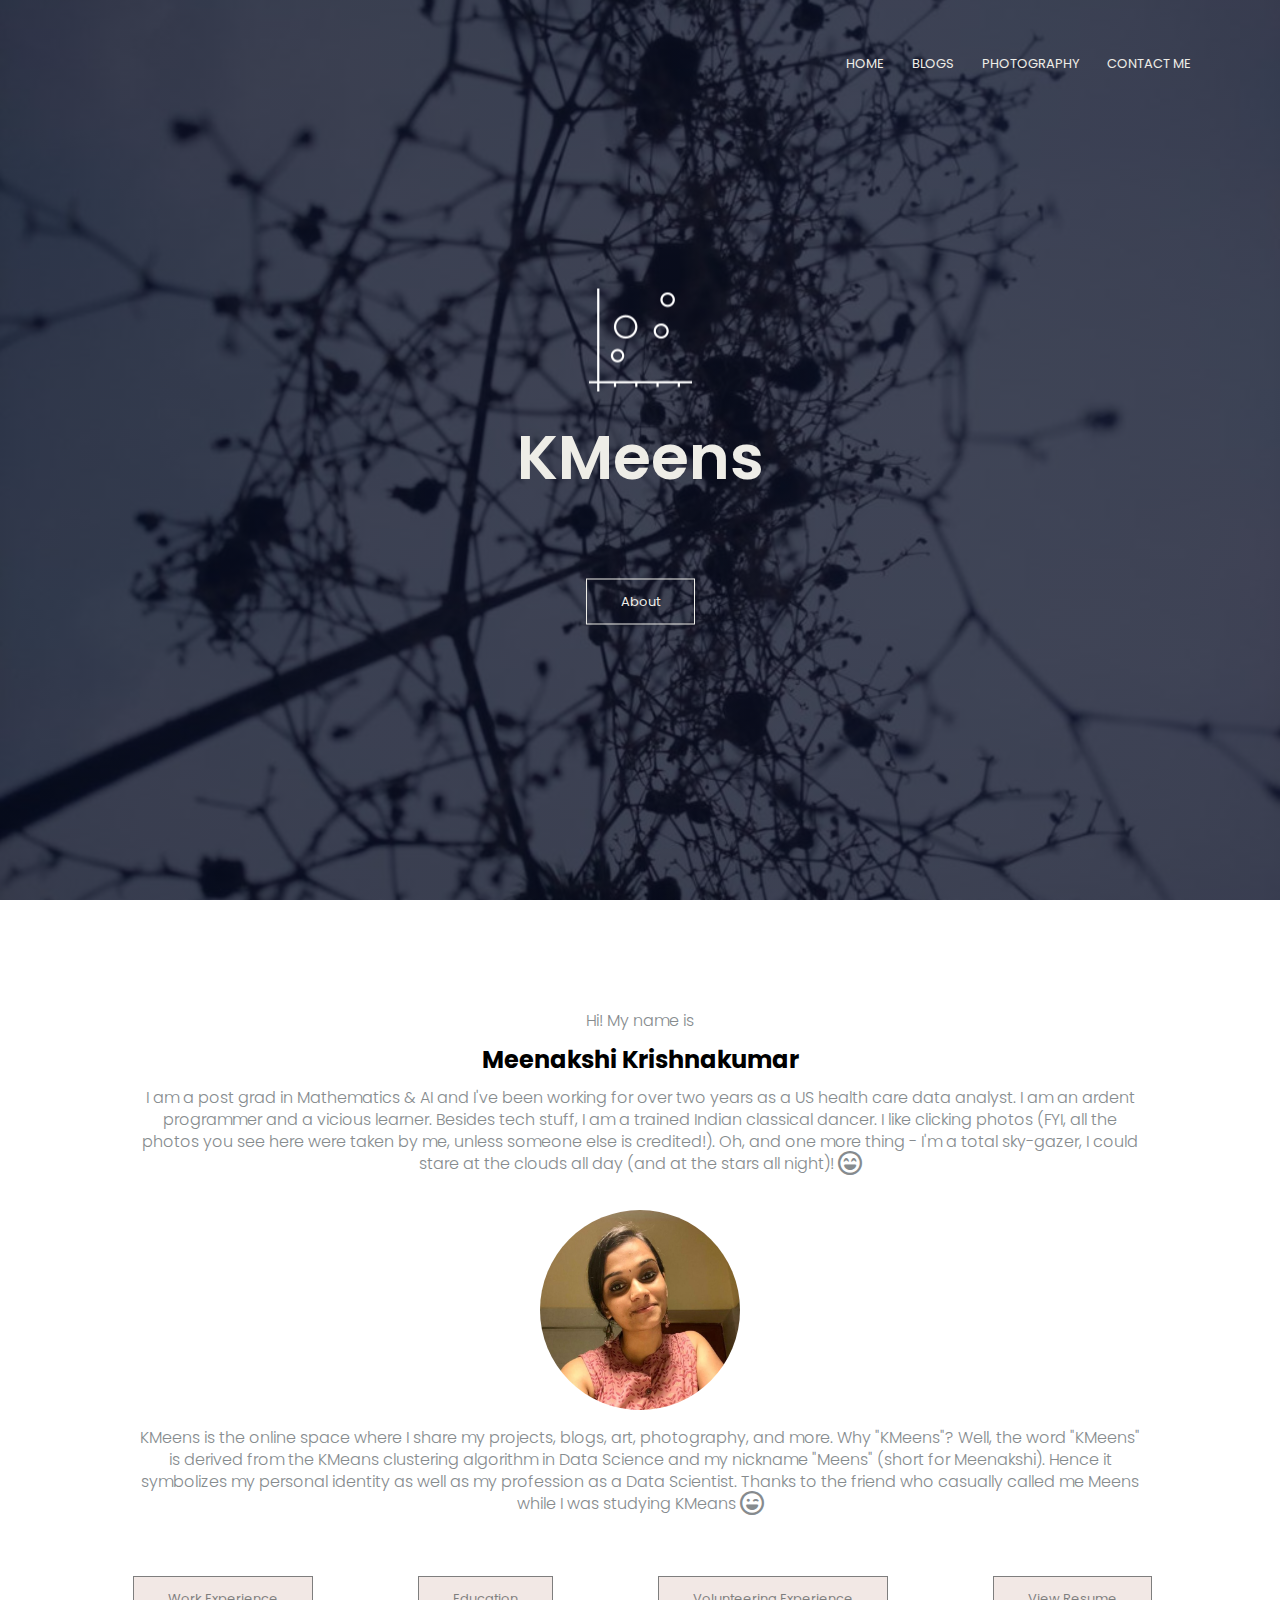
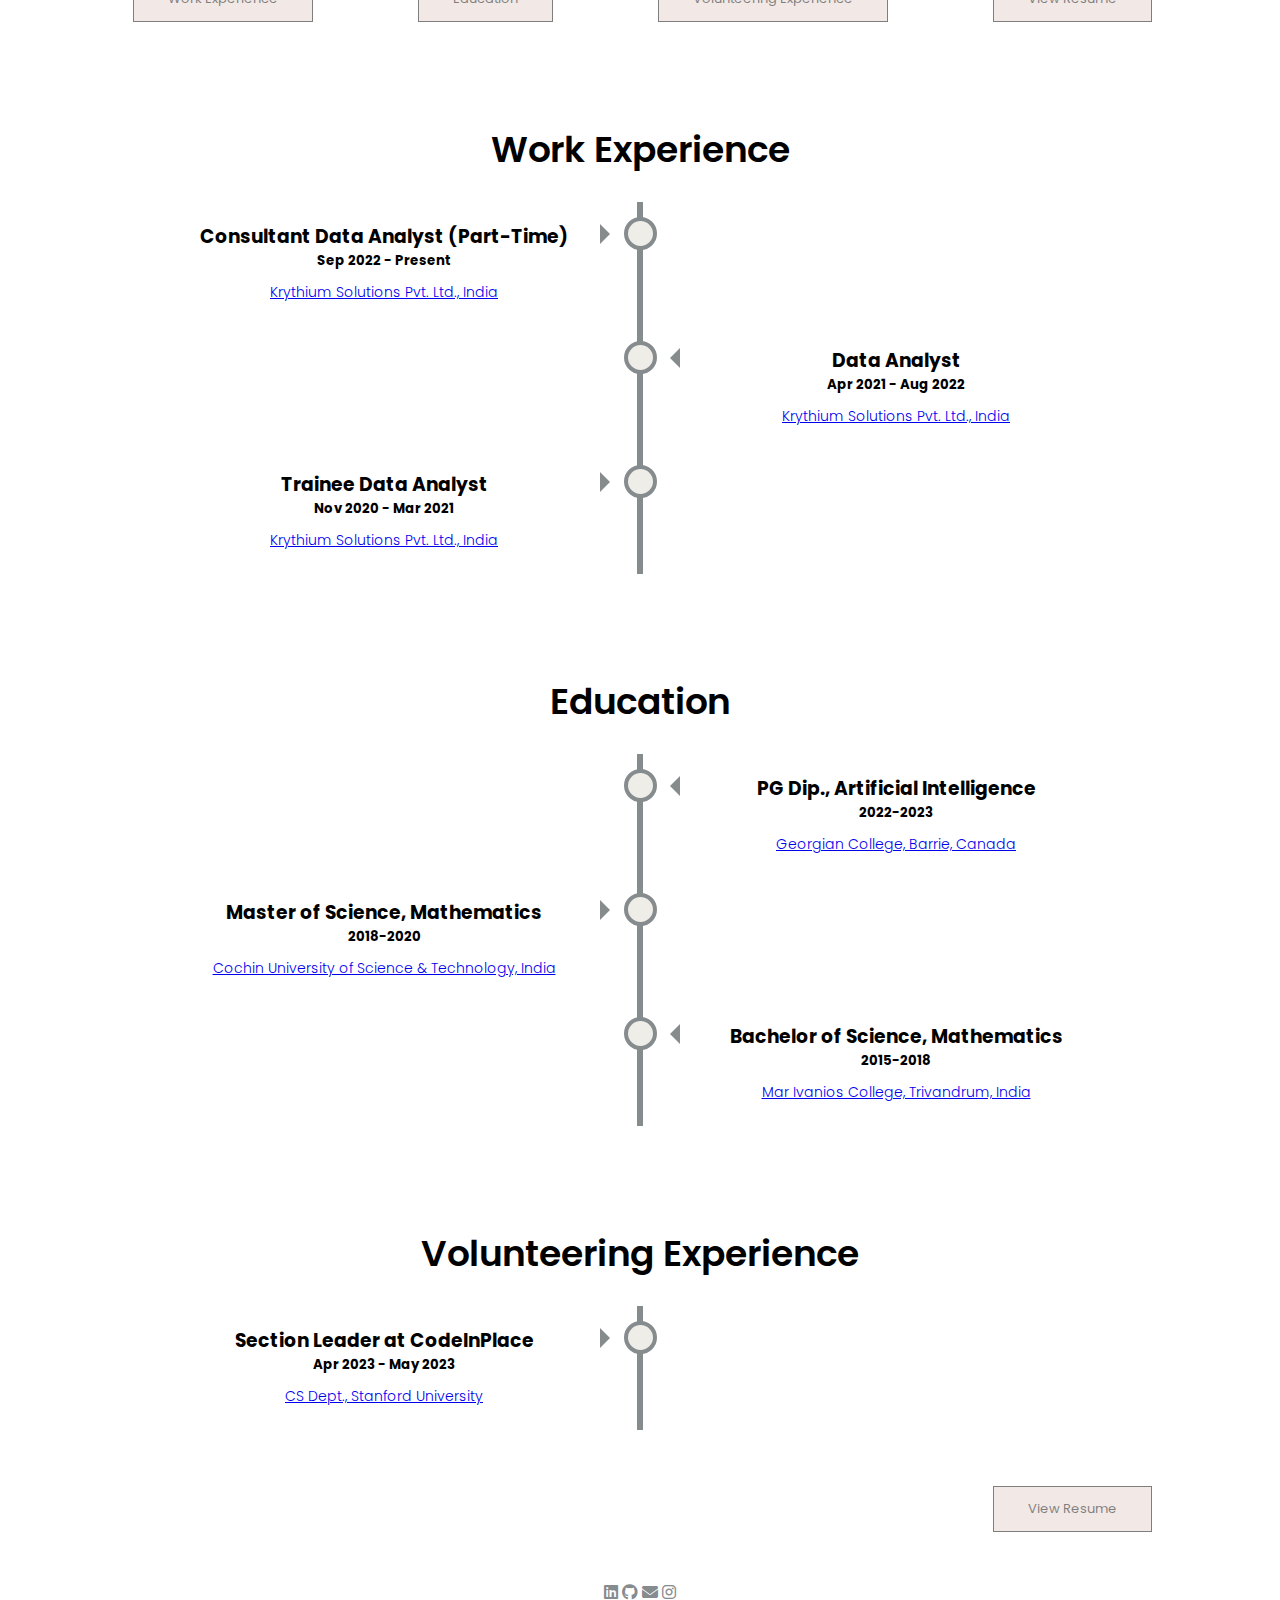
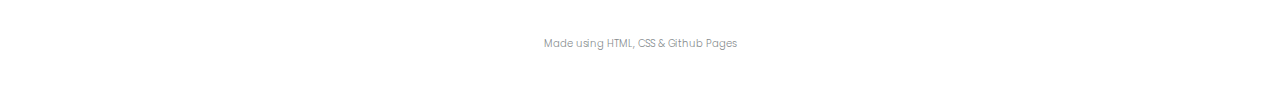
==== commit 947e862e: "Added blogs and related modifications" ====
--- a/index.html
+++ b/index.html
@@ -30,6 +30,7 @@
                     <i class="fa fa-regular fa-circle-xmark" onclick="hideMenu()"></i>
                     <ul>
                         <li><a href="index.html">HOME</a></li>
+                        <li><a href="blogs.html">BLOGS</a></li>
                         <li><a href="photography.html">PHOTOGRAPHY</a></li>
                         <li><a href="contact.html">CONTACT ME</a></li>
                     </ul>
--- a/style.css
+++ b/style.css
@@ -523,7 +523,10 @@
     flex-basis: 75%;
 }
 .blog-left img{
-    width: 75%;
+    width: 100%;
+}
+.blog-left iframe{
+    width: 100%;
 }
 .blog-left h1{
     text-align: left;
@@ -534,7 +537,7 @@
 .blog-left p.indent{
     text-align: left;
     text-indent: 30px;
-    font-size: 15px;
+    font-size: 18px;
     font-weight: 400;
     /* font-style: italic; */
 }
@@ -546,6 +549,7 @@
     color: black;
     padding: 7px 0;
     font-size: 12px;
+    margin-top: 10px;
     margin-bottom: 10px;
     margin-right: 0;
     opacity: 0.8;
@@ -619,10 +623,10 @@
         font-size: 25px;
     }
     .blog-left h3{
+        font-size: 17px;
+    }
+    .blog-left p.indent{
         font-size: 15px;
-    }
-    .blog-left p.indent{
-        font-size: 12px;
     }
     .img_src{
         font-size: 6px;
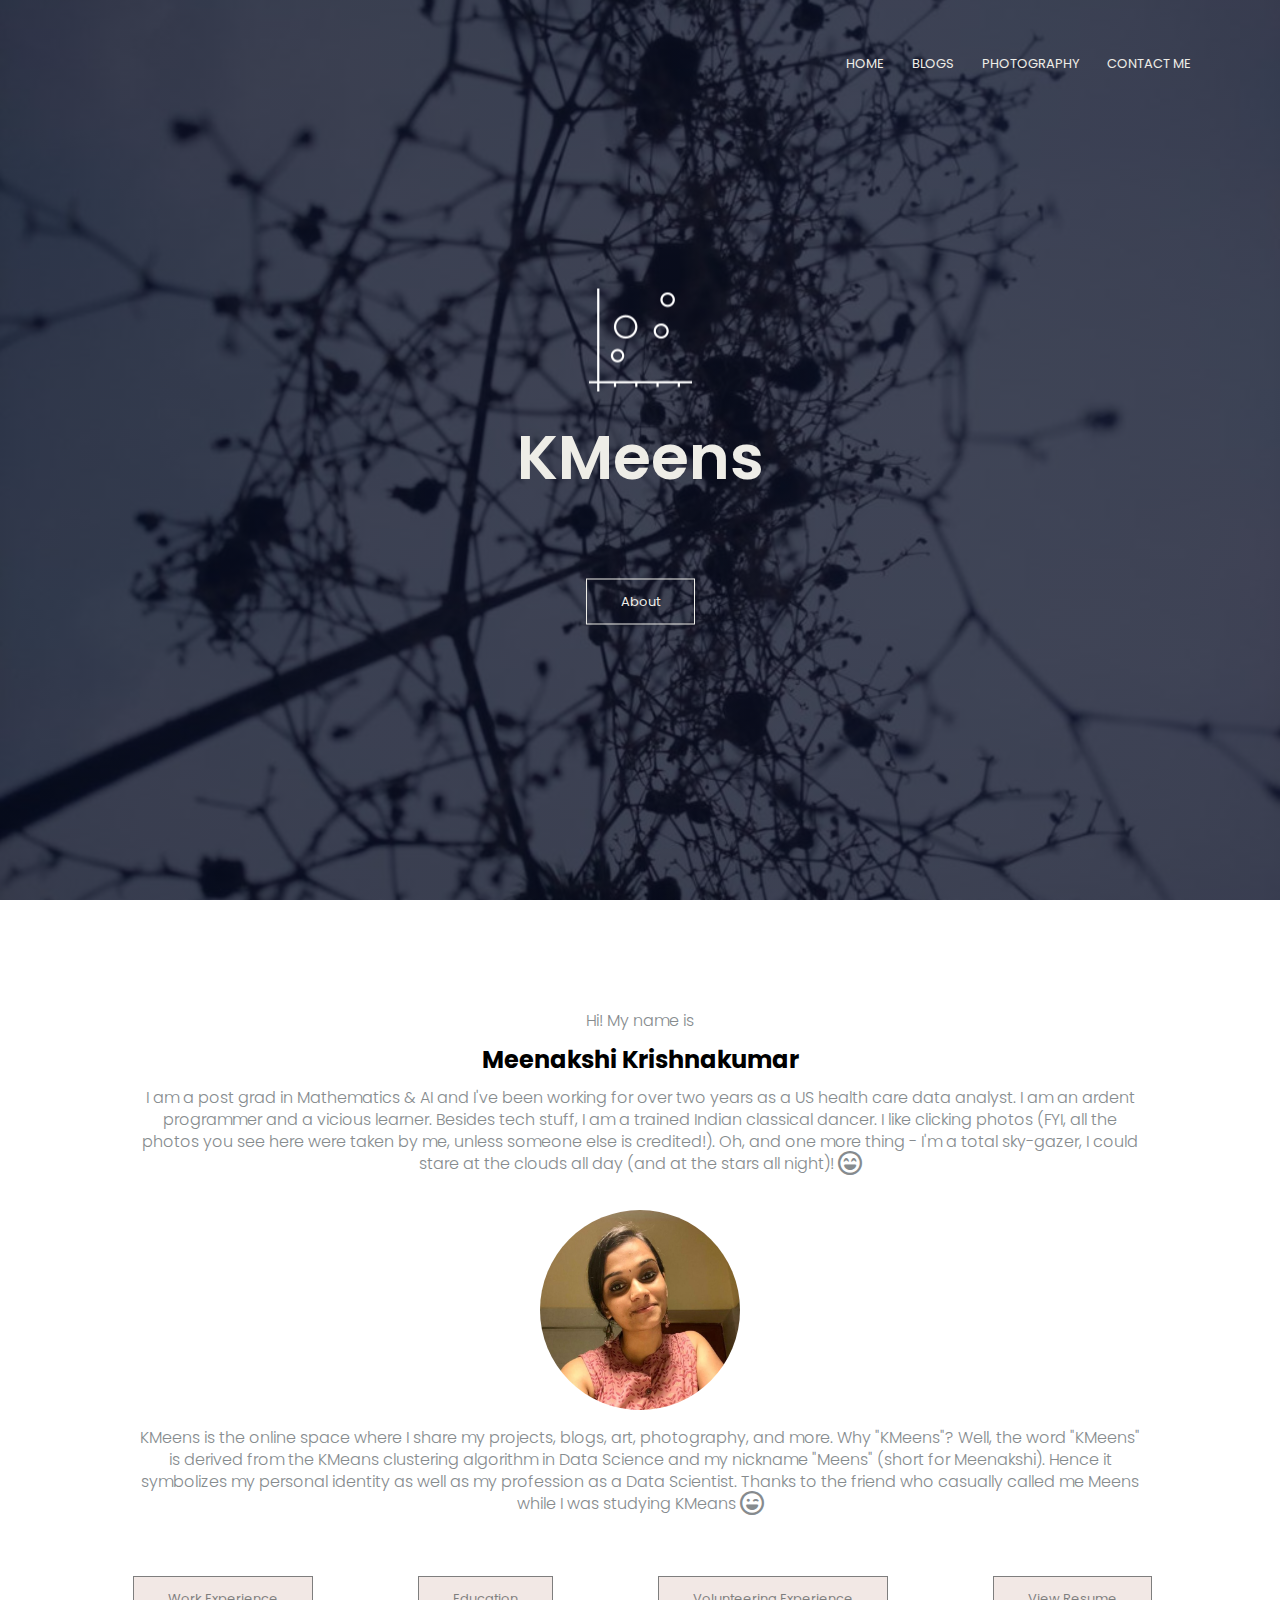
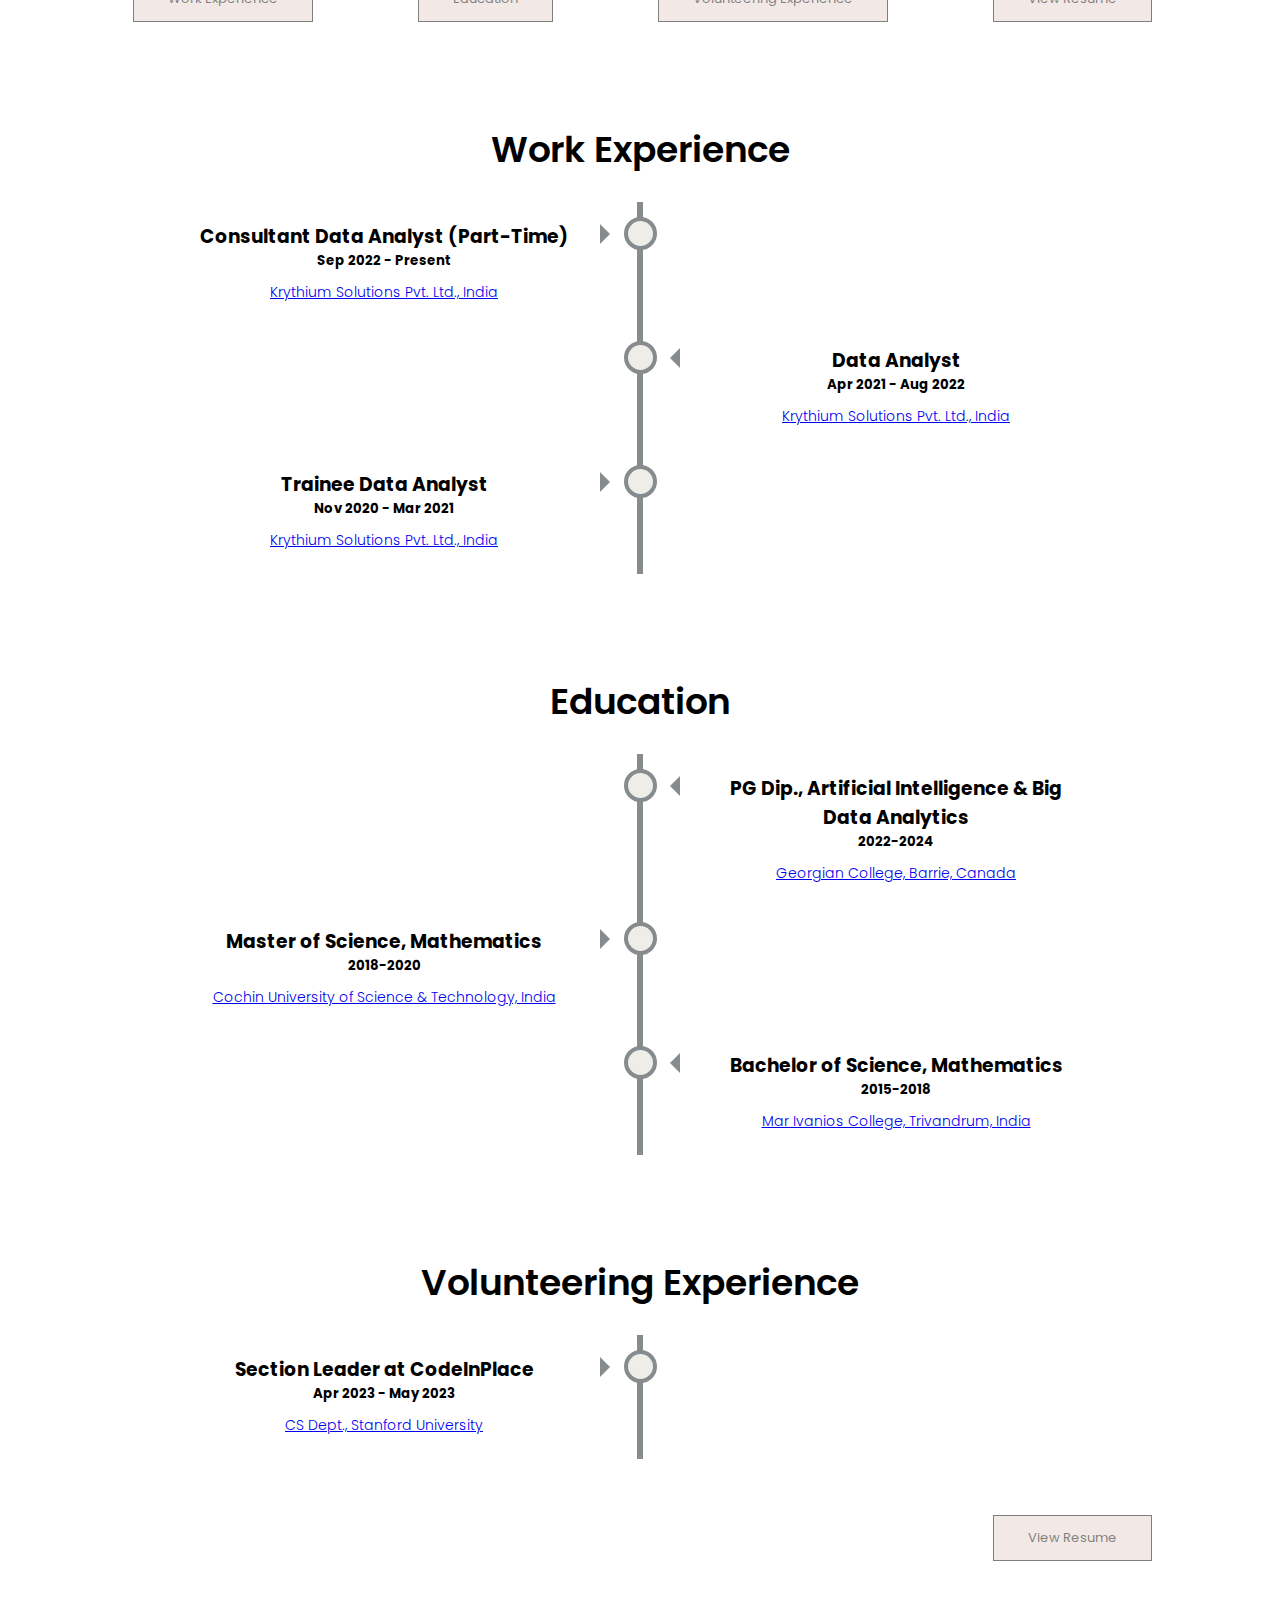
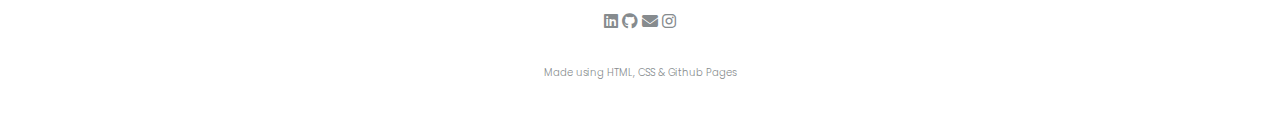
==== commit d5b0b2a1: "Updated index file" ====
--- a/index.html
+++ b/index.html
@@ -1,227 +1,227 @@
-<!DOCTYPE html>
-<html>
-    <head>
-        <meta name="google-site-verification" content="aM-1L-zEy3bGMxCLAfOGOiamA4zcc0CoQQr7oFOtEPQ" />
-        <meta name="viewport" content="with=device-width, initial-scale=1.0">
-        <title> KMeens </title>
-        <link rel="icon" type="image/png" href="images/logo-white-on-transparent.png"/>        
-        <link rel="stylesheet" href="style.css">
-        <link rel="preconnect" href="https://fonts.googleapis.com">
-        <link rel="preconnect" href="https://fonts.gstatic.com" crossorigin>
-        <link href="https://fonts.googleapis.com/css2?family=Poppins:wght@100;200;300;400;600;700&display=swap" rel="stylesheet">
-        <link rel="stylesheet" href="https://cdnjs.cloudflare.com/ajax/libs/font-awesome/6.4.0/css/all.min.css">
-            
-        <!-- Google tag (gtag.js) -->
-        <script async src="https://www.googletagmanager.com/gtag/js?id=G-1Q96QKHQXX"></script>
-        <script>
-          window.dataLayer = window.dataLayer || [];
-          function gtag(){dataLayer.push(arguments);}
-          gtag('js', new Date());
-        
-          gtag('config', 'G-1Q96QKHQXX');
-        </script>
-        
-    </head>
-    <body>
-        <section class="header">
-            <nav>
-                <a><br><br><br></a>
-                <div class="nav-links" id="navLinks">
-                    <i class="fa fa-regular fa-circle-xmark" onclick="hideMenu()"></i>
-                    <ul>
-                        <li><a href="index.html">HOME</a></li>
-                        <li><a href="blogs.html">BLOGS</a></li>
-                        <li><a href="photography.html">PHOTOGRAPHY</a></li>
-                        <li><a href="contact.html">CONTACT ME</a></li>
-                    </ul>
-                </div>
-                <i class="fa fa-bars" onclick="showMenu()" id="menuBar"></i>
-            </nav>
-            <div class="text-box">
-                <a href="index.html"><img src="images/favicon-white.png"></a><br>
-                <h1>KMeens</h1>
-                <!-- <h8> Data Science | Programming | Photography | More </h8> -->
-                <br><br><br>
-                <a href="#about-me" class="hero-btn-white">About</a>
-            </div>
-        </section>
-
-        <!--------- About Section -------->
-        <section class="about">
-            <h1 id="about-me"></h1>
-            <p> Hi! My name is </p> <h2>Meenakshi Krishnakumar</h2>
-            <p> I am a post grad in Mathematics & AI and I've been working for over two years
-                as a US health care data analyst. I am an ardent programmer and a vicious learner.
-                Besides tech stuff, I am a trained Indian classical dancer. I like clicking photos 
-                (FYI, all the photos you see here were taken by me, unless someone else is credited!). 
-                Oh, and one more thing - I'm a total sky-gazer, I could stare at the clouds all day 
-                (and at the stars all night)! <i class="fa-regular fa-face-laugh-beam fa-xl"></i> </p>
-                <br> 
-                <img class="profile_pic" src="images/display_picture.jpg"> 
-                <br>
-            <p> KMeens is the online space where I share my projects, blogs, art, photography, and more. 
-                Why "KMeens"? Well, the word "KMeens" is derived from the KMeans clustering algorithm in Data Science and my 
-                nickname "Meens" (short for Meenakshi). Hence it symbolizes my personal identity as well as
-                my profession as a Data Scientist. 
-                Thanks to the friend who casually called me Meens while I was studying KMeans <i class="fa-regular fa-face-laugh-wink fa-xl"></i>
-            </p>
-            <div class="row">
-                <div class="column">
-                    <a href="#Work" class="hero-btn-black">Work Experience</a>
-                </div>
-                <div class="column">
-                    <a href="#Education" class="hero-btn-black">Education</a>
-                </div>
-                <div class="column">
-                    <a href="#Volunteering" class="hero-btn-black">Volunteering Experience</a>
-                </div>
-                <div class="column">
-                    <a href="https://drive.google.com/file/d/133uNUJFXE2uytamvOt2DrBrxTBZWBYpd/view?usp=sharing" 
-                    class="hero-btn-black">View Resume</a>
-                </div>
-            </div>
-            
-        </section>
-
-        <!--------- Work Experience Section -------->
-        <section class="about-sections">
-            <h1 id="Work">Work Experience</h1><br>
-            <div class="timeline">
-                <div class="container left">
-                    <div class="content">
-                        <h3> Consultant Data Analyst (Part-Time) </h3>
-                        <h5> Sep 2022 - Present </h5>
-                        <p><a href="https://krythium.com/"> Krythium Solutions Pvt. Ltd., India</a></p>
-                    </div>
-                </div>
-                <div class="container right">
-                    <div class="content">
-                        <h3> Data Analyst </h3>
-                        <h5> Apr 2021 - Aug 2022 </h5>
-                        <p><a href="https://krythium.com/"> Krythium Solutions Pvt. Ltd., India</a></p>
-                    </div>
-                </div>
-                <div class="container left">
-                    <div class="content">
-                        <h3> Trainee Data Analyst </h3>
-                        <h5> Nov 2020 - Mar 2021 </h5>
-                        <p><a href="https://krythium.com/"> Krythium Solutions Pvt. Ltd., India</a></p>
-                    </div>
-                </div>
-            </div>
-        </section>
-
-        <!--------- Education Section -------->
-        <section class="about-sections">
-            <h1 id="Education">Education</h1><br>
-            <div class="timeline">
-                <div class="container right">
-                    <div class="content">
-                        <h3> PG Dip., Artificial Intelligence </h3>
-                        <h5> 2022-2023 </h5>
-                        <p><a href="https://www.georgiancollege.ca/academics/programs/artificial-intelligence-architecture-design-implementation/">
-                            Georgian College, Barrie, Canada</a></p>
-                    </div>
-                </div>
-                <div class="container left">
-                    <div class="content">
-                        <h3> Master of Science, Mathematics </h3>
-                        <h5> 2018-2020 </h5>
-                        <p><a href="https://cusat.ac.in/"> Cochin University of Science & Technology, India</a></p>
-                    </div>
-                </div>
-                <div class="container right">
-                    <div class="content">
-                        <h3> Bachelor of Science, Mathematics </h3>
-                        <h5> 2015-2018 </h5>
-                        <p><a href="https://www.marivanioscollege.com/"> Mar Ivanios College, Trivandrum, India</a></p>
-                    </div>
-                </div>
-            </div>
-        </section>
-
-        <!--------- Other Volunteering Experience Section -------->
-        <section class="about-sections">
-            <h1 id="Volunteering">Volunteering Experience</h1><br>
-            <div class="timeline">
-                <div class="container left">
-                    <div class="content">
-                        <h3> Section Leader at CodeInPlace </h3>
-                        <h5> Apr 2023 - May 2023 </h5>
-                        <p><a href="https://codeinplace.stanford.edu/"> CS Dept., Stanford University </a></p>
-                    </div>
-                </div>                
-            </div>
-        </section>
-
-        <section class="about1">            
-            <div class="row">
-                <div class="column">
-                    <!-- <a href="#about-me" class="hero-btn-black"> Go to About Me</a> -->
-                </div>
-                <div class="column">
-                    <a href="https://drive.google.com/file/d/133uNUJFXE2uytamvOt2DrBrxTBZWBYpd/view?usp=sharing" 
-                    class="hero-btn-black">View Resume</a>
-                </div>
-            </div>            
-        </section>
-
-
-        <button onclick="topFunction()" id="ScrollToTop" title="Go to top"><i class="fa-solid fa-up-long"></i></button> 
-
-        <!--------- Footer -------->
-        <section class="footer">
-            <div class="icons">
-                <a href="https://www.linkedin.com/in/meenakshi-jk/" class="fa fa-brands fa-linkedin"></a>
-                <a href="https://github.com/Meenakshijk17" class="fa fa-brands fa-github"></a>
-                <a href="mailto:meenakshi.krishnakumar.mk@gmail.com" class="fa fa-solid fa-envelope"></a>
-                <a href="https://www.instagram.com/meenakshi_jk/" class="fa fa-brands fa-instagram"></a>
-            </div>
-            <p> Made using HTML, CSS & Github Pages </p>
-        </section>
-
-
-        
-        <!--------- JavaScript to Toggle Side Menu ------->
-        
-        <script>
-            var navLinks = document.getElementById("navLinks");
-            var menuBar = document.getElementById("menuBar");
-            function showMenu(){
-                navLinks.style.right = "0";
-                menuBar.style.opacity = "0";
-            }
-            function hideMenu(){
-                navLinks.style.right = "-150px";
-                menuBar.style.opacity = "100";
-            }
-        </script>
-
-
-        <!--------- JavaScript to Scroll back to top ------->
-        <script>
-            // Get the button:
-            let mybutton = document.getElementById("ScrollToTop");
-
-            // When the user scrolls down 20px from the top of the document, show the button
-            window.onscroll = function() {scrollFunction()};
-
-            function scrollFunction() {
-              if (document.body.scrollTop > 20 || document.documentElement.scrollTop > 20) {
-                mybutton.style.display = "block";
-              } else {
-                mybutton.style.display = "none";
-              }
-            }
-
-            // When the user clicks on the button, scroll to the top of the document
-            function topFunction() {
-              document.body.scrollTop = 0; // For Safari
-              document.documentElement.scrollTop = 0; // For Chrome, Firefox, IE and Opera
-            } 
-        </script>
-
-    
-
-    </body>
+<!DOCTYPE html>
+<html>
+    <head>
+        <meta name="google-site-verification" content="aM-1L-zEy3bGMxCLAfOGOiamA4zcc0CoQQr7oFOtEPQ" />
+        <meta name="viewport" content="with=device-width, initial-scale=1.0">
+        <title> KMeens </title>
+        <link rel="icon" type="image/png" href="images/logo-white-on-transparent.png"/>        
+        <link rel="stylesheet" href="style.css">
+        <link rel="preconnect" href="https://fonts.googleapis.com">
+        <link rel="preconnect" href="https://fonts.gstatic.com" crossorigin>
+        <link href="https://fonts.googleapis.com/css2?family=Poppins:wght@100;200;300;400;600;700&display=swap" rel="stylesheet">
+        <link rel="stylesheet" href="https://cdnjs.cloudflare.com/ajax/libs/font-awesome/6.4.0/css/all.min.css">
+            
+        <!-- Google tag (gtag.js) -->
+        <script async src="https://www.googletagmanager.com/gtag/js?id=G-1Q96QKHQXX"></script>
+        <script>
+          window.dataLayer = window.dataLayer || [];
+          function gtag(){dataLayer.push(arguments);}
+          gtag('js', new Date());
+        
+          gtag('config', 'G-1Q96QKHQXX');
+        </script>
+        
+    </head>
+    <body>
+        <section class="header">
+            <nav>
+                <a><br><br><br></a>
+                <div class="nav-links" id="navLinks">
+                    <i class="fa fa-regular fa-circle-xmark" onclick="hideMenu()"></i>
+                    <ul>
+                        <li><a href="index.html">HOME</a></li>
+                        <li><a href="blogs.html">BLOGS</a></li>
+                        <li><a href="photography.html">PHOTOGRAPHY</a></li>
+                        <li><a href="contact.html">CONTACT ME</a></li>
+                    </ul>
+                </div>
+                <i class="fa fa-bars" onclick="showMenu()" id="menuBar"></i>
+            </nav>
+            <div class="text-box">
+                <a href="index.html"><img src="images/favicon-white.png"></a><br>
+                <h1>KMeens</h1>
+                <!-- <h8> Data Science | Programming | Photography | More </h8> -->
+                <br><br><br>
+                <a href="#about-me" class="hero-btn-white">About</a>
+            </div>
+        </section>
+
+        <!--------- About Section -------->
+        <section class="about">
+            <h1 id="about-me"></h1>
+            <p> Hi! My name is </p> <h2>Meenakshi Krishnakumar</h2>
+            <p> I am a post grad in Mathematics & AI and I've been working for over two years
+                as a US health care data analyst. I am an ardent programmer and a vicious learner.
+                Besides tech stuff, I am a trained Indian classical dancer. I like clicking photos 
+                (FYI, all the photos you see here were taken by me, unless someone else is credited!). 
+                Oh, and one more thing - I'm a total sky-gazer, I could stare at the clouds all day 
+                (and at the stars all night)! <i class="fa-regular fa-face-laugh-beam fa-xl"></i> </p>
+                <br> 
+                <img class="profile_pic" src="images/display_picture.jpg"> 
+                <br>
+            <p> KMeens is the online space where I share my projects, blogs, art, photography, and more. 
+                Why "KMeens"? Well, the word "KMeens" is derived from the KMeans clustering algorithm in Data Science and my 
+                nickname "Meens" (short for Meenakshi). Hence it symbolizes my personal identity as well as
+                my profession as a Data Scientist. 
+                Thanks to the friend who casually called me Meens while I was studying KMeans <i class="fa-regular fa-face-laugh-wink fa-xl"></i>
+            </p>
+            <div class="row">
+                <div class="column">
+                    <a href="#Work" class="hero-btn-black">Work Experience</a>
+                </div>
+                <div class="column">
+                    <a href="#Education" class="hero-btn-black">Education</a>
+                </div>
+                <div class="column">
+                    <a href="#Volunteering" class="hero-btn-black">Volunteering Experience</a>
+                </div>
+                <div class="column">
+                    <a href="https://drive.google.com/file/d/133uNUJFXE2uytamvOt2DrBrxTBZWBYpd/view?usp=sharing" 
+                    class="hero-btn-black">View Resume</a>
+                </div>
+            </div>
+            
+        </section>
+
+        <!--------- Work Experience Section -------->
+        <section class="about-sections">
+            <h1 id="Work">Work Experience</h1><br>
+            <div class="timeline">
+                <div class="container left">
+                    <div class="content">
+                        <h3> Consultant Data Analyst (Part-Time) </h3>
+                        <h5> Sep 2022 - Present </h5>
+                        <p><a href="https://krythium.com/"> Krythium Solutions Pvt. Ltd., India</a></p>
+                    </div>
+                </div>
+                <div class="container right">
+                    <div class="content">
+                        <h3> Data Analyst </h3>
+                        <h5> Apr 2021 - Aug 2022 </h5>
+                        <p><a href="https://krythium.com/"> Krythium Solutions Pvt. Ltd., India</a></p>
+                    </div>
+                </div>
+                <div class="container left">
+                    <div class="content">
+                        <h3> Trainee Data Analyst </h3>
+                        <h5> Nov 2020 - Mar 2021 </h5>
+                        <p><a href="https://krythium.com/"> Krythium Solutions Pvt. Ltd., India</a></p>
+                    </div>
+                </div>
+            </div>
+        </section>
+
+        <!--------- Education Section -------->
+        <section class="about-sections">
+            <h1 id="Education">Education</h1><br>
+            <div class="timeline">
+                <div class="container right">
+                    <div class="content">
+                        <h3> PG Dip., Artificial Intelligence & Big Data Analytics </h3>
+                        <h5> 2022-2024 </h5>
+                        <p><a href="https://www.georgiancollege.ca/academics/programs/artificial-intelligence-architecture-design-implementation/">
+                            Georgian College, Barrie, Canada</a></p>
+                    </div>
+                </div>
+                <div class="container left">
+                    <div class="content">
+                        <h3> Master of Science, Mathematics </h3>
+                        <h5> 2018-2020 </h5>
+                        <p><a href="https://cusat.ac.in/"> Cochin University of Science & Technology, India</a></p>
+                    </div>
+                </div>
+                <div class="container right">
+                    <div class="content">
+                        <h3> Bachelor of Science, Mathematics </h3>
+                        <h5> 2015-2018 </h5>
+                        <p><a href="https://www.marivanioscollege.com/"> Mar Ivanios College, Trivandrum, India</a></p>
+                    </div>
+                </div>
+            </div>
+        </section>
+
+        <!--------- Other Volunteering Experience Section -------->
+        <section class="about-sections">
+            <h1 id="Volunteering">Volunteering Experience</h1><br>
+            <div class="timeline">
+                <div class="container left">
+                    <div class="content">
+                        <h3> Section Leader at CodeInPlace </h3>
+                        <h5> Apr 2023 - May 2023 </h5>
+                        <p><a href="https://codeinplace.stanford.edu/"> CS Dept., Stanford University </a></p>
+                    </div>
+                </div>                
+            </div>
+        </section>
+
+        <section class="about1">            
+            <div class="row">
+                <div class="column">
+                    <!-- <a href="#about-me" class="hero-btn-black"> Go to About Me</a> -->
+                </div>
+                <div class="column">
+                    <a href="https://drive.google.com/file/d/1k-N8Duf3R5L7URwFgDbzySGOJK9GEBNW/view?usp=sharing" 
+                    class="hero-btn-black">View Resume</a>
+                </div>
+            </div>            
+        </section>
+
+
+        <button onclick="topFunction()" id="ScrollToTop" title="Go to top"><i class="fa-solid fa-up-long"></i></button> 
+
+        <!--------- Footer -------->
+        <section class="footer">
+            <div class="icons">
+                <a href="https://www.linkedin.com/in/meenakshi-jk/" class="fa fa-brands fa-linkedin"></a>
+                <a href="https://github.com/Meenakshijk17" class="fa fa-brands fa-github"></a>
+                <a href="mailto:meenakshi.krishnakumar.mk@gmail.com" class="fa fa-solid fa-envelope"></a>
+                <a href="https://www.instagram.com/meenakshi_jk/" class="fa fa-brands fa-instagram"></a>
+            </div>
+            <p> Made using HTML, CSS & Github Pages </p>
+        </section>
+
+
+        
+        <!--------- JavaScript to Toggle Side Menu ------->
+        
+        <script>
+            var navLinks = document.getElementById("navLinks");
+            var menuBar = document.getElementById("menuBar");
+            function showMenu(){
+                navLinks.style.right = "0";
+                menuBar.style.opacity = "0";
+            }
+            function hideMenu(){
+                navLinks.style.right = "-150px";
+                menuBar.style.opacity = "100";
+            }
+        </script>
+
+
+        <!--------- JavaScript to Scroll back to top ------->
+        <script>
+            // Get the button:
+            let mybutton = document.getElementById("ScrollToTop");
+
+            // When the user scrolls down 20px from the top of the document, show the button
+            window.onscroll = function() {scrollFunction()};
+
+            function scrollFunction() {
+              if (document.body.scrollTop > 20 || document.documentElement.scrollTop > 20) {
+                mybutton.style.display = "block";
+              } else {
+                mybutton.style.display = "none";
+              }
+            }
+
+            // When the user clicks on the button, scroll to the top of the document
+            function topFunction() {
+              document.body.scrollTop = 0; // For Safari
+              document.documentElement.scrollTop = 0; // For Chrome, Firefox, IE and Opera
+            } 
+        </script>
+
+    
+
+    </body>
 </html>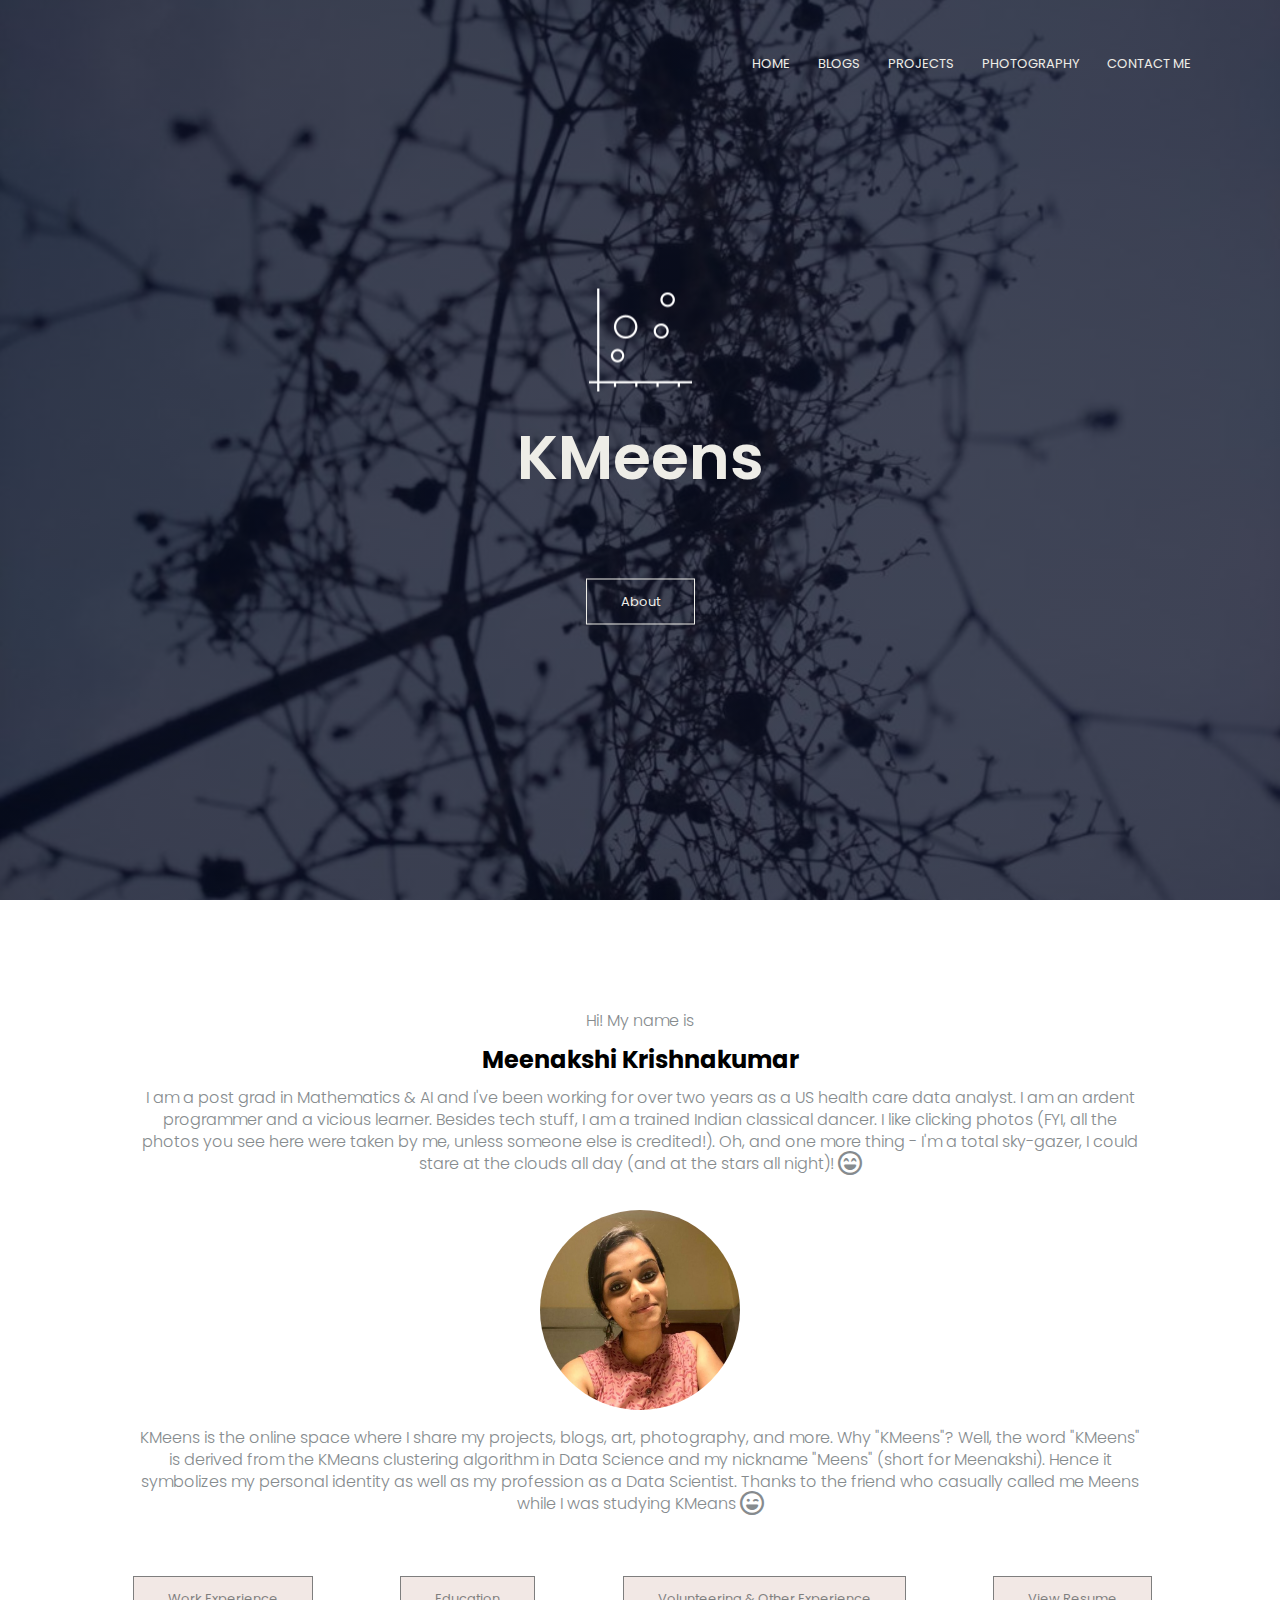
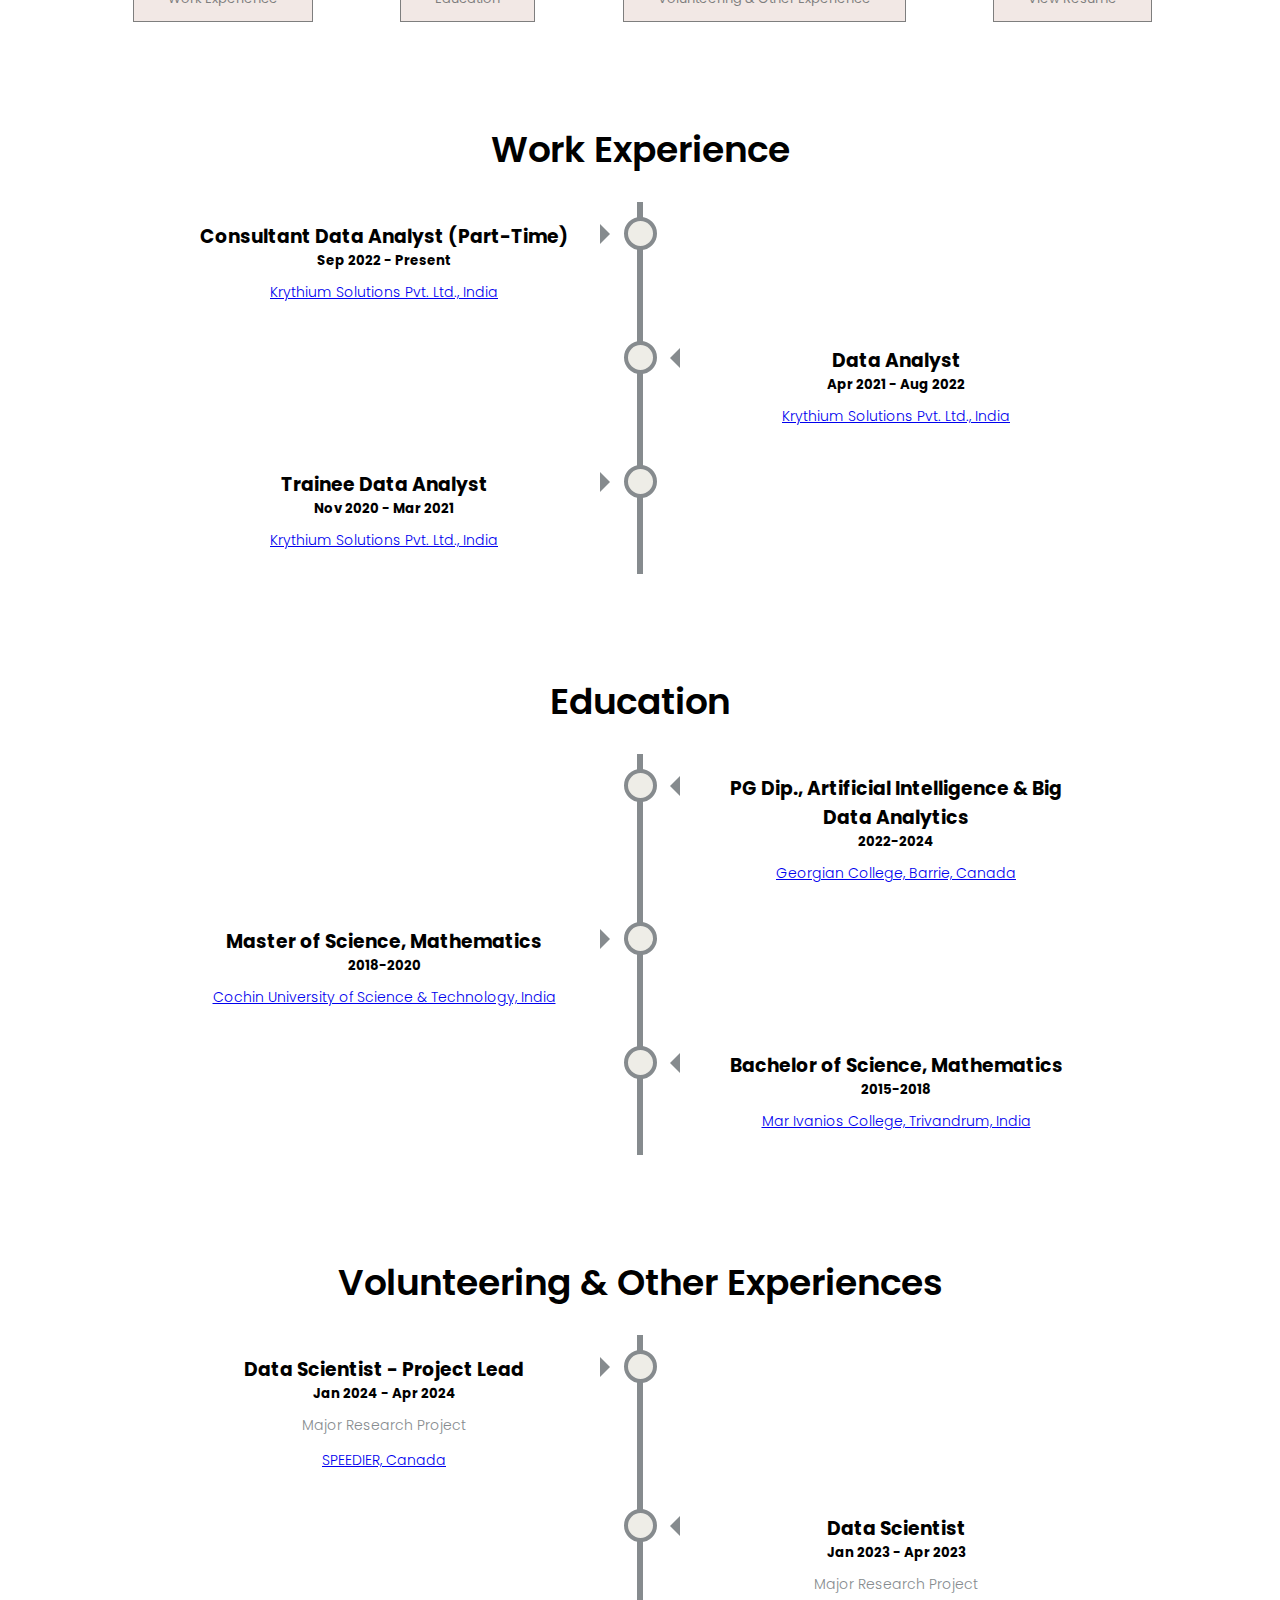
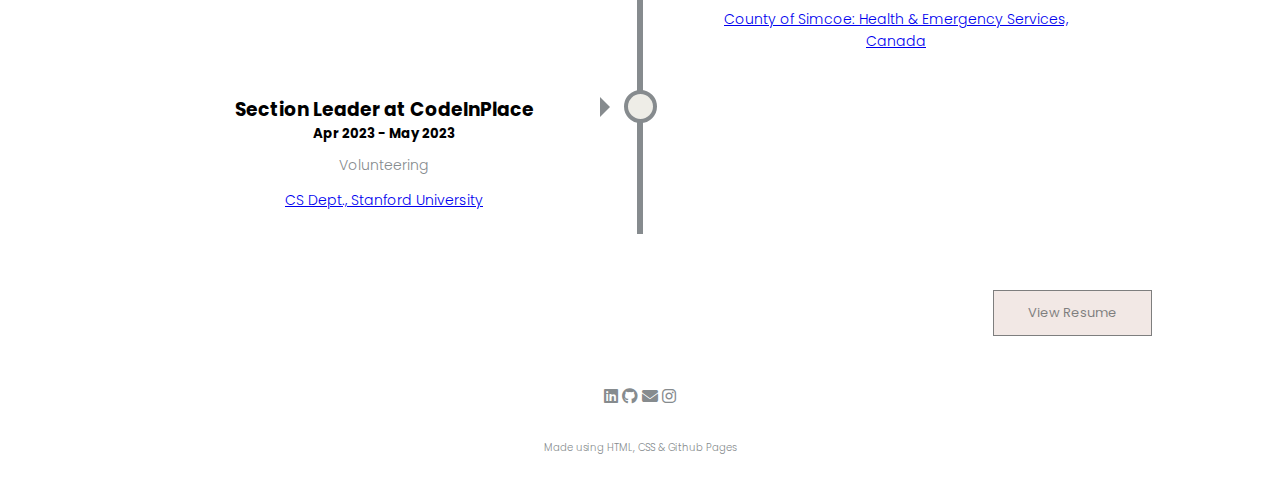
==== commit 2cf49e6b: "Add files via upload" ====
--- a/index.html
+++ b/index.html
@@ -31,6 +31,7 @@
                     <ul>
                         <li><a href="index.html">HOME</a></li>
                         <li><a href="blogs.html">BLOGS</a></li>
+                        <li><a href="projects.html">PROJECTS</a></li>
                         <li><a href="photography.html">PHOTOGRAPHY</a></li>
                         <li><a href="contact.html">CONTACT ME</a></li>
                     </ul>
@@ -73,10 +74,10 @@
                     <a href="#Education" class="hero-btn-black">Education</a>
                 </div>
                 <div class="column">
-                    <a href="#Volunteering" class="hero-btn-black">Volunteering Experience</a>
-                </div>
-                <div class="column">
-                    <a href="https://drive.google.com/file/d/133uNUJFXE2uytamvOt2DrBrxTBZWBYpd/view?usp=sharing" 
+                    <a href="#Volunteering" class="hero-btn-black">Volunteering & Other Experience</a>
+                </div>
+                <div class="column">
+                    <a href="https://drive.google.com/file/d/1yfO7z1YBwiCSdTJUe7CYgJd_gPRJ8VFk/view?usp=sharing" 
                     class="hero-btn-black">View Resume</a>
                 </div>
             </div>
@@ -142,12 +143,29 @@
 
         <!--------- Other Volunteering Experience Section -------->
         <section class="about-sections">
-            <h1 id="Volunteering">Volunteering Experience</h1><br>
+            <h1 id="Volunteering">Volunteering & Other Experiences</h1><br>
             <div class="timeline">
                 <div class="container left">
+                    <div class="content">
+                        <h3> Data Scientist - Project Lead </h3>
+                        <h5> Jan 2024 - Apr 2024 </h5>
+						<p> Major Research Project </p>
+                        <p><a href="https://www.speedier.ca/"> SPEEDIER, Canada </a></p>
+                    </div>
+                </div> 
+				<div class="container right">
+                    <div class="content">
+                        <h3> Data Scientist </h3>
+                        <h5> Jan 2023 - Apr 2023 </h5>
+						<p> Major Research Project </p>
+                        <p><a href="https://simcoe.ca/"> County of Simcoe: Health & Emergency Services, Canada </a></p>
+                    </div>
+                </div> 
+				<div class="container left">
                     <div class="content">
                         <h3> Section Leader at CodeInPlace </h3>
                         <h5> Apr 2023 - May 2023 </h5>
+						<p> Volunteering </p>
                         <p><a href="https://codeinplace.stanford.edu/"> CS Dept., Stanford University </a></p>
                     </div>
                 </div>                
@@ -160,7 +178,7 @@
                     <!-- <a href="#about-me" class="hero-btn-black"> Go to About Me</a> -->
                 </div>
                 <div class="column">
-                    <a href="https://drive.google.com/file/d/1k-N8Duf3R5L7URwFgDbzySGOJK9GEBNW/view?usp=sharing" 
+                    <a href="https://drive.google.com/file/d/1yfO7z1YBwiCSdTJUe7CYgJd_gPRJ8VFk/view?usp=sharing" 
                     class="hero-btn-black">View Resume</a>
                 </div>
             </div>            
--- a/style.css
+++ b/style.css
@@ -1,737 +1,737 @@
-*{
-    margin: 0;
-    padding: 0;
-    font-family: 'Poppins', sans-serif;
-    box-sizing: border-box;
-}
-html{
-    scroll-behavior: smooth;
-}
-.header{
-    min-height: 100vh;
-    width: 100%;
-    background-image: linear-gradient(rgba(4, 9, 30, 0.7), rgba(4, 9, 30, 0.7)), url(wallpapers/blur1.jpg);
-    background-position: center;
-    background-size: cover;
-    position: relative;
-}
-nav{
-    display: flex;
-    padding: 2% 6%;
-    justify-content: space-between;
-    align-items: center;
-}
-nav img{
-    width: 100px;
-}
-.nav-links{
-    flex: 1;
-    text-align: right;
-}
-.nav-links ul li{
-    list-style: none;
-    display: inline-block;
-    padding: 8px 12px;
-    position: relative;
-}
-.nav-links ul li a{
-    color: #EEEDE7;
-    text-decoration: none;
-    font-size: 13px;
-}
-.nav-links ul li::after{
-    content: '';
-    width: 0%;
-    height: 2px;
-    background: #EEEDE7;
-    display: block;
-    margin: auto;
-    transition: 0.5s;
-}
-.nav-links ul li:hover::after{
-    width: 100%;
-}
-.text-box{
-    width: 90%;
-    color: #EEEDE7;
-    position: absolute;
-    top: 50%;
-    left: 50%;
-    transform: translate(-50%, -50%);
-    text-align: center;
-}
-.text-box h1{
-    font-size: 62px;
-}
-.text-box h8{
-    padding-bottom: 100px;
-}
-.text-box p{
-    margin: 10px 0 40px;
-    font-size: 14px;
-    color: #EEEDE7;
-}
-nav .fa{
-    display: none;
-    color: #EEEDE7;
-}
-.hero-btn-white{
-    display: inline-block;
-    text-decoration: none;
-    color: #EEEDE7;
-    border: 1px solid #EEEDE7;
-    padding: 12px 34px;
-    font-size: 13px;
-    background: transparent;
-    position: relative;
-    cursor: pointer;
-}
-.hero-btn-white:hover{
-    border: 1px solid #E7D2CC;
-    background: #E7D2CC;
-    transition: 1s;
-    opacity: 0.7;
-}
-
-/*------ About -------*/
-
-.about, .about1{
-    width: 80%;
-    margin: auto;
-    text-align: center;
-    padding-top: 100px;
-}
-.about h1{
-    font-size: 36px;
-    font-weight: 600;
-}
-.about p{
-    color: #868B8E;
-    font-size: 16px;
-    font-weight: 300;
-    line-height: 22px;
-    padding: 10px;
-}
-.profile_pic{
-    border-radius: 50%;
-    width: 200px;
-}
-
-.about1{
-    padding-top: 5px;
-}
-.column {
-    padding-left: 5px;
-}
-
-
-/*------ about-sections -------*/
-
-.about-sections{
-    width: 80%;
-    margin: auto;
-    text-align: center;
-    padding-top: 100px;
-}
-h1{
-    font-size: 36px;
-    font-weight: 600;
-}
-p{
-    color: #868B8E;
-    font-size: 14px;
-    font-weight: 300;
-    line-height: 22px;
-    padding: 10px;
-}
-
-/* The actual timeline (the vertical ruler) */
-.timeline{
-    position: relative;
-    max-width: 1200px;
-    margin: 0 auto;
-}
-
-/* The actual timeline (the vertical ruler) */
-.timeline::after {
-    content: '';
-    position: absolute;
-    width: 6px;
-    background-color: #868B8E;
-    top: 0;
-    bottom: 0;
-    left: 50%;
-    margin-left: -3px;
-  }
-  /* Container around content */
-.container{
-  padding: 10px 40px;
-  position: relative;
-  background-color: inherit;
-  width: 50%;
-}
-
-/* The circles on the timeline */
-.container::after {
-  content: '';
-  position: absolute;
-  width: 25px;
-  height: 25px;
-  right: -17px;
-  background-color:#EEEDE7;
-  border: 4px solid #868B8E;
-  top: 15px;
-  border-radius: 50%;
-  z-index: 1;
-}
-
-/* Place the container to the left */
-.left {
-  left: 0;
-}
-
-/* Place the container to the right */
-.right {
-  left: 50%;
-}
-
-/* Add arrows to the left container (pointing right) */
-.left::before {
-  content: " ";
-  height: 0;
-  position: absolute;
-  top: 22px;
-  width: 0;
-  z-index: 1;
-  right: 30px;
-  border: medium solid #868B8E;
-  border-width: 10px 0 10px 10px;
-  border-color: transparent transparent transparent #868B8E;
-}
-
-/* Add arrows to the right container (pointing left) */
-.right::before {
-  content: " ";
-  height: 0;
-  position: absolute;
-  top: 22px;
-  width: 0;
-  z-index: 1;
-  left: 30px;
-  border: medium solid #868B8E;
-  border-width: 10px 10px 10px 0;
-  border-color: transparent #868B8E transparent transparent;
-}
-
-/* Fix the circle for containers on the right side */
-.right::after {
-  left: -16px;
-}
-
-/* The actual content */
-.content {
-  padding: 10px 30px;
-  /* background-color: white; */
-  position: relative;
-  border-radius: 6px;
-}
-
-/* Media queries - Responsive timeline on screens less than 700px wide */
-@media screen and (max-width: 700px){
-/* Place the timelime to the left */
-  .timeline::after {
-    left: 31px;
-  }
-
-/* Full-width containers */
-  .container {
-    width: 100%;
-    padding-left: 70px;
-    padding-right: 25px;
-  }
-
-/* Make sure that all arrows are pointing leftwards */
-  .container::before {
-    left: 60px;
-    border: medium solid #868B8E;
-    border-width: 10px 10px 10px 0;
-    border-color: transparent #868B8E transparent transparent;
-  }
-
-/* Make sure all circles are at the same spot */
-  .left::after, .right::after {
-    left: 15px;
-  }
-
-/* Make all right containers behave like the left ones */
-  .right {
-    left: 0%;
-  }
-
-  .profile_pic{
-    width: 150px;
-}
-}
-
-
-/*------ footer -------*/
-
-.footer{
-    width: 100%;
-    text-align: center;
-    padding: 30px 0;
-}
-
-.icons{
-    color: #868B8E;
-    margin: 0 13px;
-    cursor: pointer;
-    padding: 18px 0;
-}
-.icons a{
-    color: #868B8E;
-    text-decoration: none;
-}
-
-.footer p{
-    font-size: 10px;
-}
-
-
-@media(max-width: 700px){
-    .text-box h1{
-        font-size: 25px;
-    }
-    .text-box h8{
-        font-size: 13px;
-    }
-    .text-box p{
-        font-size: 10px;
-    }
-    .hero-btn{
-        font-size: 9px;
-    }
-    .hero-btn-black{
-        font-size: 9px;
-        padding: 6px 17px;
-    }
-    .nav-links ul li{
-        display: block;
-    }
-    .nav-links{
-        position: fixed;
-        background: #868B8E;
-        opacity: 0.8;
-        height: 100vh;
-        width: 150px;
-        top: 0;
-        right: -150px;
-        text-align: left;
-        z-index: 2;
-        transition: 1s;
-    }
-    nav .fa-regular{
-        display: block;
-        color: #EEEDE7;
-        margin: 10px;
-        font-size: 22px;
-        cursor: pointer;
-    }
-    nav .fa{
-        display: block;
-    }
-    .nav-links ul{
-        padding: 20px;
-    }
-    .about h1{
-        font-size: 20px;
-    }
-    .about p{
-        font-size: 14px;
-    }
-    .about-sections h1{
-        font-size: 20px;
-    }
-    .about-sections h3{
-        font-size: 15px;
-    }
-    .about-sections h5{
-        font-size: 10px;
-    }
-    .about-sections p{
-        font-size: 12px;
-    }
-    .footer p{
-        font-size: 8px;
-    }
-    .column {
-        padding-top: 5px;
-    }
-}
-
-
-/*--------------- Sub Pages ----------------*/
-
-.sub-header{
-    height: 30vh;
-    width: 100%;
-    background-image: linear-gradient(rgba(4, 9, 30, 0.7), rgba(4, 9, 30, 0.7)), url(wallpapers/blur1.jpg);
-    background-position: center;
-    background-size: cover;
-    text-align: center;
-    color: #EEEDE7;
-}
-
-.sub-header h1{
-    margin-top: 50px;
-}
-
-/* ------------- Blogs ----------------- */
-.row{
-    margin-top: 5%;
-    display: flex;
-    justify-content: space-between;
-}
-.blog-column{
-    flex-basis: 31%;
-    background-color: #EEEDE7;
-    border-radius: 10px;
-    margin-left: 15%;
-    margin-right: 15%;
-    margin-top: 1%;
-    margin-bottom: 1%;
-    padding: 10px 10px;
-    box-sizing: border-box;
-    transition: 0.5s;
-    text-decoration: none;
-}
-.blog-column a{
-    text-decoration: none;
-}
-.blog-column h3 {
-    text-align: center;
-    font-weight: 600;
-    padding: 0 0;
-    text-decoration: none;
-    color: black;
-}
-p{
-    text-align: center;
-    padding-bottom: 3px;
-}
-p.blog-pDate{
-    text-align: right;
-    padding: 0 0 0 0;
-    font-size: 12px;
-}
-p.blog-tags{
-    text-align: center;
-    padding: 0 0 0 0;
-    font-size: 12px;
-}
-.blog-column:hover{
-    box-shadow: 0 0 20px 0px rgba(0, 0, 0, 0.2);
-}
-
-
-@media(max-width: 700px){
-    .row{
-        flex-direction: column;
-    }
-    .sub-header h1{
-        font-size: 25px;  
-    }
-    .blog-column h3{
-        font-size: 15px;
-    }
-    .blog-column p{
-        font-size: 12px;
-    }
-    .blog-column p.blog-pDate{
-        font-size: 10px;
-    }
-    .blog-column p.blog-tags{
-        font-size: 10px;
-    }
-}
-
-
-/* --------------Photography------------- */
-.gallery{
-    width: 80%;
-    margin: 100px auto 50px;
-    display: grid;
-    grid-template-columns: repeat(auto-fit, minmax(250px, 1fr));
-    grid-gap: 30px;
-}
-.gallery img{
-    width: 100%;
-    cursor: pointer;
-}
-.gallery img:hover{
-    transform: scale(0.95);
-    border-radius: 5px;
-}
-.full-img{
-    width: 100%;
-    height: 100vh;
-    background: rgba(0, 0, 0, 0.9);
-    position: fixed;
-    top: 0;
-    left: 0;
-    display: none;
-    align-items: center;
-    justify-content: center;
-    z-index: 100;
-}
-.full-img img{
-    width: 90%;
-    max-width: 500px;
-}
-.full-img span{
-    position: absolute;
-    top: 5%;
-    right: 5%;
-    font-size: 20px;
-    color: white;
-    cursor: pointer;
-}
-
-/* --------------Individual Blogs---------------- */
-
-.blog-header{
-    height: 15vh;
-    width: 100%;
-    background-image: linear-gradient(rgba(4, 9, 30, 0.7), rgba(4, 9, 30, 0.7)), url(wallpapers/blur1.jpg);
-    background-position: center;
-    background-size: cover;
-}
-p.blog-Date{
-    text-align: left;
-    padding: 0 0 0 0;
-    font-size: 12px;
-}
-ul.blog-modifications{
-    font-size: 10px;
-}
-.blog-content{
-    width: 90%;
-    margin: auto;
-    padding: 10px 0;
-}
-.blog-left{
-    flex-basis: 75%;
-}
-.blog-left img{
-    width: 100%;
-}
-.blog-left iframe{
-    width: 100%;
-}
-.blog-left h1{
-    text-align: left;
-}
-.blog-left h3{
-    text-align: left;
-}
-.blog-left p.indent{
-    text-align: left;
-    text-indent: 30px;
-    font-size: 18px;
-    font-weight: 400;
-    /* font-style: italic; */
-}
-.blog-right{
-    flex-basis: 20%;
-}
-.blog-right h3{
-    background: #B9B7BD;
-    color: black;
-    padding: 7px 0;
-    font-size: 12px;
-    margin-top: 10px;
-    margin-bottom: 10px;
-    margin-right: 0;
-    opacity: 0.8;
-    text-align: center;
-}
-.blog-right p{
-    padding:0 0;
-    margin-bottom: 0px;
-}
-
-.contents a{
-    padding: 10px 0;
-    font-size: 12px;
-    margin-bottom: 20px;
-    text-decoration: none;
-    color: #868B8E;
-}
-.img_src{
-    font-size: 9px;
-    padding-top: 0px;
-}
-.comment-box{
-    border: 1px solid #ccc;
-    margin: 50px 0;
-    padding: 10px 20px;
-}
-.comment-box h3{
-    text-align: left;
-}
-.comment-form input, .comment-form textarea{
-    width: 100%;
-    padding: 10px;
-    margin: 15px 0;
-    box-sizing: border-box;
-    border: none;
-    outline: none;
-    background: #f0f0f0;
-}
-.comment-form button{
-    margin: 10px 0;
-}
-.hero-btn-black{
-    display: inline-block;
-    text-decoration: none;
-    color: black;
-    border: 1px solid black;
-    padding: 12px 34px;
-    font-size: 13px;
-    background: #E7D2CC;
-    opacity: 0.5;
-    position: relative;
-    cursor: pointer;
-}
-.hero-btn-black:hover{
-    border: 1px solid #E7D2CC;
-    background: #E7D2CC;
-    transition: 1s;
-    opacity: 0.8;
-}
-
-
-@media(max-width: 700px){
-    .blog-left p.blog-Date{
-        font-size: 10px;
-    }
-    ul.blog-modifications{
-        font-size: 8px;
-    }
-    .blog-left h1{
-        margin-top: 0px;
-        font-size: 25px;
-    }
-    .blog-left h3{
-        font-size: 17px;
-    }
-    .blog-left p.indent{
-        font-size: 15px;
-    }
-    .img_src{
-        font-size: 6px;
-        padding-top: 0px;
-    }
-}
-
-/* -------------- Contact Me -------------- */
-.contact{
-    width: 80%;
-    margin: auto;
-}
-.contact-col{
-    flex-basis: 48%;
-    margin-bottom: 20px;
-}
-.contact-col div{
-    display: flex;
-    align-items: left;
-    margin-bottom: 40px;
-}
-.contact-col div .fa{
-    font-size: 28px;
-    color: #868B8E;
-    margin: 10px;
-    margin-right: 25px;
-    margin-left: 10px;
-}
-.contact-col div p{
-    padding: 0;
-    font-size: 12px;
-    text-align: left;
-}
-.contact-col div h5{
-    font-size: 15px;
-    margin-bottom: 0px;
-    color: #868B8E;
-    font-weight: 400;
-    cursor: pointer;
-    text-decoration: none;
-}
-.contact-col div h5::after{
-    content: '';
-    width: 0%;
-    height: 2px;
-    background: #868B8E;
-    display: block;
-    margin: auto;
-    transition: 0.5s;
-    opacity: 0.5;
-}
-.contact-col div h5:hover::after{
-    width: 100%;
-}
-.contact-col div a{
-    text-decoration: none;
-    color: #868B8E;
-}
-.contact-col input, .contact-col textarea{
-    width: 100%;
-    padding: 10px;
-    margin-bottom: 17px;
-    outline: none;
-    border: 1px solid #ccc;
-    box-sizing: border-box;
-}
-@media(max-width: 700px){
-    .contact-col{
-        margin-top: 20px;
-    }
-    .contact-col div .fa{
-        font-size: 20px;
-    }
-    .contact-col div p{
-        font-size: 12px;
-    }
-    .contact-col div h5{
-        font-size: 14px;
-    }
-
-}
-
-
-
-#ScrollToTop {
-      display: none; /* Hidden by default */
-      position: fixed; /* Fixed/sticky position */
-      bottom: 20px; /* Place the button at the bottom of the page */
-      right: 30px; /* Place the button 30px from the right */
-      z-index: 99; /* Make sure it does not overlap */
-      border: none; /* Remove borders */
-      outline: none; /* Remove outline */
-      background-color: #E7D2CC; /* Set a background color */
-      color: 868B8E; /* Text color */
-      cursor: pointer; /* Add a mouse pointer on hover */
-      padding: 15px; /* Some padding */
-      border-radius: 10px; /* Rounded corners */
-      font-size: 18px; /* Increase font size */
-      opacity: 0.5;
-}
-#ScrollToTop:hover {
-    background-color: #E7D2CC; /* Add a dark-grey background on hover */
-    opacity: 0.8;
-}
-
-
-
+*{
+    margin: 0;
+    padding: 0;
+    font-family: 'Poppins', sans-serif;
+    box-sizing: border-box;
+}
+html{
+    scroll-behavior: smooth;
+}
+.header{
+    min-height: 100vh;
+    width: 100%;
+    background-image: linear-gradient(rgba(4, 9, 30, 0.7), rgba(4, 9, 30, 0.7)), url(wallpapers/blur1.jpg);
+    background-position: center;
+    background-size: cover;
+    position: relative;
+}
+nav{
+    display: flex;
+    padding: 2% 6%;
+    justify-content: space-between;
+    align-items: center;
+}
+nav img{
+    width: 100px;
+}
+.nav-links{
+    flex: 1;
+    text-align: right;
+}
+.nav-links ul li{
+    list-style: none;
+    display: inline-block;
+    padding: 8px 12px;
+    position: relative;
+}
+.nav-links ul li a{
+    color: #EEEDE7;
+    text-decoration: none;
+    font-size: 13px;
+}
+.nav-links ul li::after{
+    content: '';
+    width: 0%;
+    height: 2px;
+    background: #EEEDE7;
+    display: block;
+    margin: auto;
+    transition: 0.5s;
+}
+.nav-links ul li:hover::after{
+    width: 100%;
+}
+.text-box{
+    width: 90%;
+    color: #EEEDE7;
+    position: absolute;
+    top: 50%;
+    left: 50%;
+    transform: translate(-50%, -50%);
+    text-align: center;
+}
+.text-box h1{
+    font-size: 62px;
+}
+.text-box h8{
+    padding-bottom: 100px;
+}
+.text-box p{
+    margin: 10px 0 40px;
+    font-size: 14px;
+    color: #EEEDE7;
+}
+nav .fa{
+    display: none;
+    color: #EEEDE7;
+}
+.hero-btn-white{
+    display: inline-block;
+    text-decoration: none;
+    color: #EEEDE7;
+    border: 1px solid #EEEDE7;
+    padding: 12px 34px;
+    font-size: 13px;
+    background: transparent;
+    position: relative;
+    cursor: pointer;
+}
+.hero-btn-white:hover{
+    border: 1px solid #E7D2CC;
+    background: #E7D2CC;
+    transition: 1s;
+    opacity: 0.7;
+}
+
+/*------ About -------*/
+
+.about, .about1{
+    width: 80%;
+    margin: auto;
+    text-align: center;
+    padding-top: 100px;
+}
+.about h1{
+    font-size: 36px;
+    font-weight: 600;
+}
+.about p{
+    color: #868B8E;
+    font-size: 16px;
+    font-weight: 300;
+    line-height: 22px;
+    padding: 10px;
+}
+.profile_pic{
+    border-radius: 50%;
+    width: 200px;
+}
+
+.about1{
+    padding-top: 5px;
+}
+.column {
+    padding-left: 5px;
+}
+
+
+/*------ about-sections -------*/
+
+.about-sections{
+    width: 80%;
+    margin: auto;
+    text-align: center;
+    padding-top: 100px;
+}
+h1{
+    font-size: 36px;
+    font-weight: 600;
+}
+p{
+    color: #868B8E;
+    font-size: 14px;
+    font-weight: 300;
+    line-height: 22px;
+    padding: 10px;
+}
+
+/* The actual timeline (the vertical ruler) */
+.timeline{
+    position: relative;
+    max-width: 1200px;
+    margin: 0 auto;
+}
+
+/* The actual timeline (the vertical ruler) */
+.timeline::after {
+    content: '';
+    position: absolute;
+    width: 6px;
+    background-color: #868B8E;
+    top: 0;
+    bottom: 0;
+    left: 50%;
+    margin-left: -3px;
+  }
+  /* Container around content */
+.container{
+  padding: 10px 40px;
+  position: relative;
+  background-color: inherit;
+  width: 50%;
+}
+
+/* The circles on the timeline */
+.container::after {
+  content: '';
+  position: absolute;
+  width: 25px;
+  height: 25px;
+  right: -17px;
+  background-color:#EEEDE7;
+  border: 4px solid #868B8E;
+  top: 15px;
+  border-radius: 50%;
+  z-index: 1;
+}
+
+/* Place the container to the left */
+.left {
+  left: 0;
+}
+
+/* Place the container to the right */
+.right {
+  left: 50%;
+}
+
+/* Add arrows to the left container (pointing right) */
+.left::before {
+  content: " ";
+  height: 0;
+  position: absolute;
+  top: 22px;
+  width: 0;
+  z-index: 1;
+  right: 30px;
+  border: medium solid #868B8E;
+  border-width: 10px 0 10px 10px;
+  border-color: transparent transparent transparent #868B8E;
+}
+
+/* Add arrows to the right container (pointing left) */
+.right::before {
+  content: " ";
+  height: 0;
+  position: absolute;
+  top: 22px;
+  width: 0;
+  z-index: 1;
+  left: 30px;
+  border: medium solid #868B8E;
+  border-width: 10px 10px 10px 0;
+  border-color: transparent #868B8E transparent transparent;
+}
+
+/* Fix the circle for containers on the right side */
+.right::after {
+  left: -16px;
+}
+
+/* The actual content */
+.content {
+  padding: 10px 30px;
+  /* background-color: white; */
+  position: relative;
+  border-radius: 6px;
+}
+
+/* Media queries - Responsive timeline on screens less than 700px wide */
+@media screen and (max-width: 700px){
+/* Place the timelime to the left */
+  .timeline::after {
+    left: 31px;
+  }
+
+/* Full-width containers */
+  .container {
+    width: 100%;
+    padding-left: 70px;
+    padding-right: 25px;
+  }
+
+/* Make sure that all arrows are pointing leftwards */
+  .container::before {
+    left: 60px;
+    border: medium solid #868B8E;
+    border-width: 10px 10px 10px 0;
+    border-color: transparent #868B8E transparent transparent;
+  }
+
+/* Make sure all circles are at the same spot */
+  .left::after, .right::after {
+    left: 15px;
+  }
+
+/* Make all right containers behave like the left ones */
+  .right {
+    left: 0%;
+  }
+
+  .profile_pic{
+    width: 150px;
+}
+}
+
+
+/*------ footer -------*/
+
+.footer{
+    width: 100%;
+    text-align: center;
+    padding: 30px 0;
+}
+
+.icons{
+    color: #868B8E;
+    margin: 0 13px;
+    cursor: pointer;
+    padding: 18px 0;
+}
+.icons a{
+    color: #868B8E;
+    text-decoration: none;
+}
+
+.footer p{
+    font-size: 10px;
+}
+
+
+@media(max-width: 700px){
+    .text-box h1{
+        font-size: 25px;
+    }
+    .text-box h8{
+        font-size: 13px;
+    }
+    .text-box p{
+        font-size: 10px;
+    }
+    .hero-btn{
+        font-size: 9px;
+    }
+    .hero-btn-black{
+        font-size: 9px;
+        padding: 6px 17px;
+    }
+    .nav-links ul li{
+        display: block;
+    }
+    .nav-links{
+        position: fixed;
+        background: #868B8E;
+        opacity: 0.8;
+        height: 100vh;
+        width: 150px;
+        top: 0;
+        right: -150px;
+        text-align: left;
+        z-index: 2;
+        transition: 1s;
+    }
+    nav .fa-regular{
+        display: block;
+        color: #EEEDE7;
+        margin: 10px;
+        font-size: 22px;
+        cursor: pointer;
+    }
+    nav .fa{
+        display: block;
+    }
+    .nav-links ul{
+        padding: 20px;
+    }
+    .about h1{
+        font-size: 20px;
+    }
+    .about p{
+        font-size: 14px;
+    }
+    .about-sections h1{
+        font-size: 20px;
+    }
+    .about-sections h3{
+        font-size: 15px;
+    }
+    .about-sections h5{
+        font-size: 10px;
+    }
+    .about-sections p{
+        font-size: 12px;
+    }
+    .footer p{
+        font-size: 8px;
+    }
+    .column {
+        padding-top: 5px;
+    }
+}
+
+
+/*--------------- Sub Pages ----------------*/
+
+.sub-header{
+    height: 30vh;
+    width: 100%;
+    background-image: linear-gradient(rgba(4, 9, 30, 0.7), rgba(4, 9, 30, 0.7)), url(wallpapers/blur1.jpg);
+    background-position: center;
+    background-size: cover;
+    text-align: center;
+    color: #EEEDE7;
+}
+
+.sub-header h1{
+    margin-top: 50px;
+}
+
+/* ------------- Blogs ----------------- */
+.row{
+    margin-top: 5%;
+    display: flex;
+    justify-content: space-between;
+}
+.blog-column{
+    flex-basis: 31%;
+    background-color: #EEEDE7;
+    border-radius: 10px;
+    margin-left: 15%;
+    margin-right: 15%;
+    margin-top: 1%;
+    margin-bottom: 1%;
+    padding: 10px 10px;
+    box-sizing: border-box;
+    transition: 0.5s;
+    text-decoration: none;
+}
+.blog-column a{
+    text-decoration: none;
+}
+.blog-column h3 {
+    text-align: center;
+    font-weight: 600;
+    padding: 0 0;
+    text-decoration: none;
+    color: black;
+}
+p{
+    text-align: center;
+    padding-bottom: 3px;
+}
+p.blog-pDate{
+    text-align: right;
+    padding: 0 0 0 0;
+    font-size: 12px;
+}
+p.blog-tags{
+    text-align: center;
+    padding: 0 0 0 0;
+    font-size: 12px;
+}
+.blog-column:hover{
+    box-shadow: 0 0 20px 0px rgba(0, 0, 0, 0.2);
+}
+
+
+@media(max-width: 700px){
+    .row{
+        flex-direction: column;
+    }
+    .sub-header h1{
+        font-size: 25px;  
+    }
+    .blog-column h3{
+        font-size: 15px;
+    }
+    .blog-column p{
+        font-size: 12px;
+    }
+    .blog-column p.blog-pDate{
+        font-size: 10px;
+    }
+    .blog-column p.blog-tags{
+        font-size: 10px;
+    }
+}
+
+
+/* --------------Photography------------- */
+.gallery{
+    width: 80%;
+    margin: 100px auto 50px;
+    display: grid;
+    grid-template-columns: repeat(auto-fit, minmax(250px, 1fr));
+    grid-gap: 30px;
+}
+.gallery img{
+    width: 100%;
+    cursor: pointer;
+}
+.gallery img:hover{
+    transform: scale(0.95);
+    border-radius: 5px;
+}
+.full-img{
+    width: 100%;
+    height: 100vh;
+    background: rgba(0, 0, 0, 0.9);
+    position: fixed;
+    top: 0;
+    left: 0;
+    display: none;
+    align-items: center;
+    justify-content: center;
+    z-index: 100;
+}
+.full-img img{
+    width: 90%;
+    max-width: 500px;
+}
+.full-img span{
+    position: absolute;
+    top: 5%;
+    right: 5%;
+    font-size: 20px;
+    color: white;
+    cursor: pointer;
+}
+
+/* --------------Individual Blogs---------------- */
+
+.blog-header{
+    height: 15vh;
+    width: 100%;
+    background-image: linear-gradient(rgba(4, 9, 30, 0.7), rgba(4, 9, 30, 0.7)), url(wallpapers/blur1.jpg);
+    background-position: center;
+    background-size: cover;
+}
+p.blog-Date{
+    text-align: left;
+    padding: 0 0 0 0;
+    font-size: 12px;
+}
+ul.blog-modifications{
+    font-size: 10px;
+}
+.blog-content{
+    width: 90%;
+    margin: auto;
+    padding: 10px 0;
+}
+.blog-left{
+    flex-basis: 75%;
+}
+.blog-left img{
+    width: 70%;
+}
+.blog-left iframe{
+    width: 100%;
+}
+.blog-left h1{
+    text-align: left;
+}
+.blog-left h3{
+    text-align: left;
+}
+.blog-left p.indent{
+    text-align: left;
+    text-indent: 30px;
+    font-size: 18px;
+    font-weight: 400;
+    /* font-style: italic; */
+}
+.blog-right{
+    flex-basis: 20%;
+}
+.blog-right h3{
+    background: #B9B7BD;
+    color: black;
+    padding: 7px 0;
+    font-size: 12px;
+    margin-top: 10px;
+    margin-bottom: 10px;
+    margin-right: 0;
+    opacity: 0.8;
+    text-align: center;
+}
+.blog-right p{
+    padding:0 0;
+    margin-bottom: 0px;
+}
+
+.contents a{
+    padding: 10px 0;
+    font-size: 12px;
+    margin-bottom: 20px;
+    text-decoration: none;
+    color: #868B8E;
+}
+.img_src{
+    font-size: 9px;
+    padding-top: 0px;
+}
+.comment-box{
+    border: 1px solid #ccc;
+    margin: 50px 0;
+    padding: 10px 20px;
+}
+.comment-box h3{
+    text-align: left;
+}
+.comment-form input, .comment-form textarea{
+    width: 100%;
+    padding: 10px;
+    margin: 15px 0;
+    box-sizing: border-box;
+    border: none;
+    outline: none;
+    background: #f0f0f0;
+}
+.comment-form button{
+    margin: 10px 0;
+}
+.hero-btn-black{
+    display: inline-block;
+    text-decoration: none;
+    color: black;
+    border: 1px solid black;
+    padding: 12px 34px;
+    font-size: 13px;
+    background: #E7D2CC;
+    opacity: 0.5;
+    position: relative;
+    cursor: pointer;
+}
+.hero-btn-black:hover{
+    border: 1px solid #E7D2CC;
+    background: #E7D2CC;
+    transition: 1s;
+    opacity: 0.8;
+}
+
+
+@media(max-width: 700px){
+    .blog-left p.blog-Date{
+        font-size: 10px;
+    }
+    ul.blog-modifications{
+        font-size: 8px;
+    }
+    .blog-left h1{
+        margin-top: 0px;
+        font-size: 25px;
+    }
+    .blog-left h3{
+        font-size: 17px;
+    }
+    .blog-left p.indent{
+        font-size: 15px;
+    }
+    .img_src{
+        font-size: 6px;
+        padding-top: 0px;
+    }
+}
+
+/* -------------- Contact Me -------------- */
+.contact{
+    width: 80%;
+    margin: auto;
+}
+.contact-col{
+    flex-basis: 48%;
+    margin-bottom: 20px;
+}
+.contact-col div{
+    display: flex;
+    align-items: left;
+    margin-bottom: 40px;
+}
+.contact-col div .fa{
+    font-size: 28px;
+    color: #868B8E;
+    margin: 10px;
+    margin-right: 25px;
+    margin-left: 10px;
+}
+.contact-col div p{
+    padding: 0;
+    font-size: 12px;
+    text-align: left;
+}
+.contact-col div h5{
+    font-size: 15px;
+    margin-bottom: 0px;
+    color: #868B8E;
+    font-weight: 400;
+    cursor: pointer;
+    text-decoration: none;
+}
+.contact-col div h5::after{
+    content: '';
+    width: 0%;
+    height: 2px;
+    background: #868B8E;
+    display: block;
+    margin: auto;
+    transition: 0.5s;
+    opacity: 0.5;
+}
+.contact-col div h5:hover::after{
+    width: 100%;
+}
+.contact-col div a{
+    text-decoration: none;
+    color: #868B8E;
+}
+.contact-col input, .contact-col textarea{
+    width: 100%;
+    padding: 10px;
+    margin-bottom: 17px;
+    outline: none;
+    border: 1px solid #ccc;
+    box-sizing: border-box;
+}
+@media(max-width: 700px){
+    .contact-col{
+        margin-top: 20px;
+    }
+    .contact-col div .fa{
+        font-size: 20px;
+    }
+    .contact-col div p{
+        font-size: 12px;
+    }
+    .contact-col div h5{
+        font-size: 14px;
+    }
+
+}
+
+
+
+#ScrollToTop {
+      display: none; /* Hidden by default */
+      position: fixed; /* Fixed/sticky position */
+      bottom: 20px; /* Place the button at the bottom of the page */
+      right: 30px; /* Place the button 30px from the right */
+      z-index: 99; /* Make sure it does not overlap */
+      border: none; /* Remove borders */
+      outline: none; /* Remove outline */
+      background-color: #E7D2CC; /* Set a background color */
+      color: 868B8E; /* Text color */
+      cursor: pointer; /* Add a mouse pointer on hover */
+      padding: 15px; /* Some padding */
+      border-radius: 10px; /* Rounded corners */
+      font-size: 18px; /* Increase font size */
+      opacity: 0.5;
+}
+#ScrollToTop:hover {
+    background-color: #E7D2CC; /* Add a dark-grey background on hover */
+    opacity: 0.8;
+}
+
+
+
 /* https://www.canva.com/colors/color-palettes/room-for-comfort/ */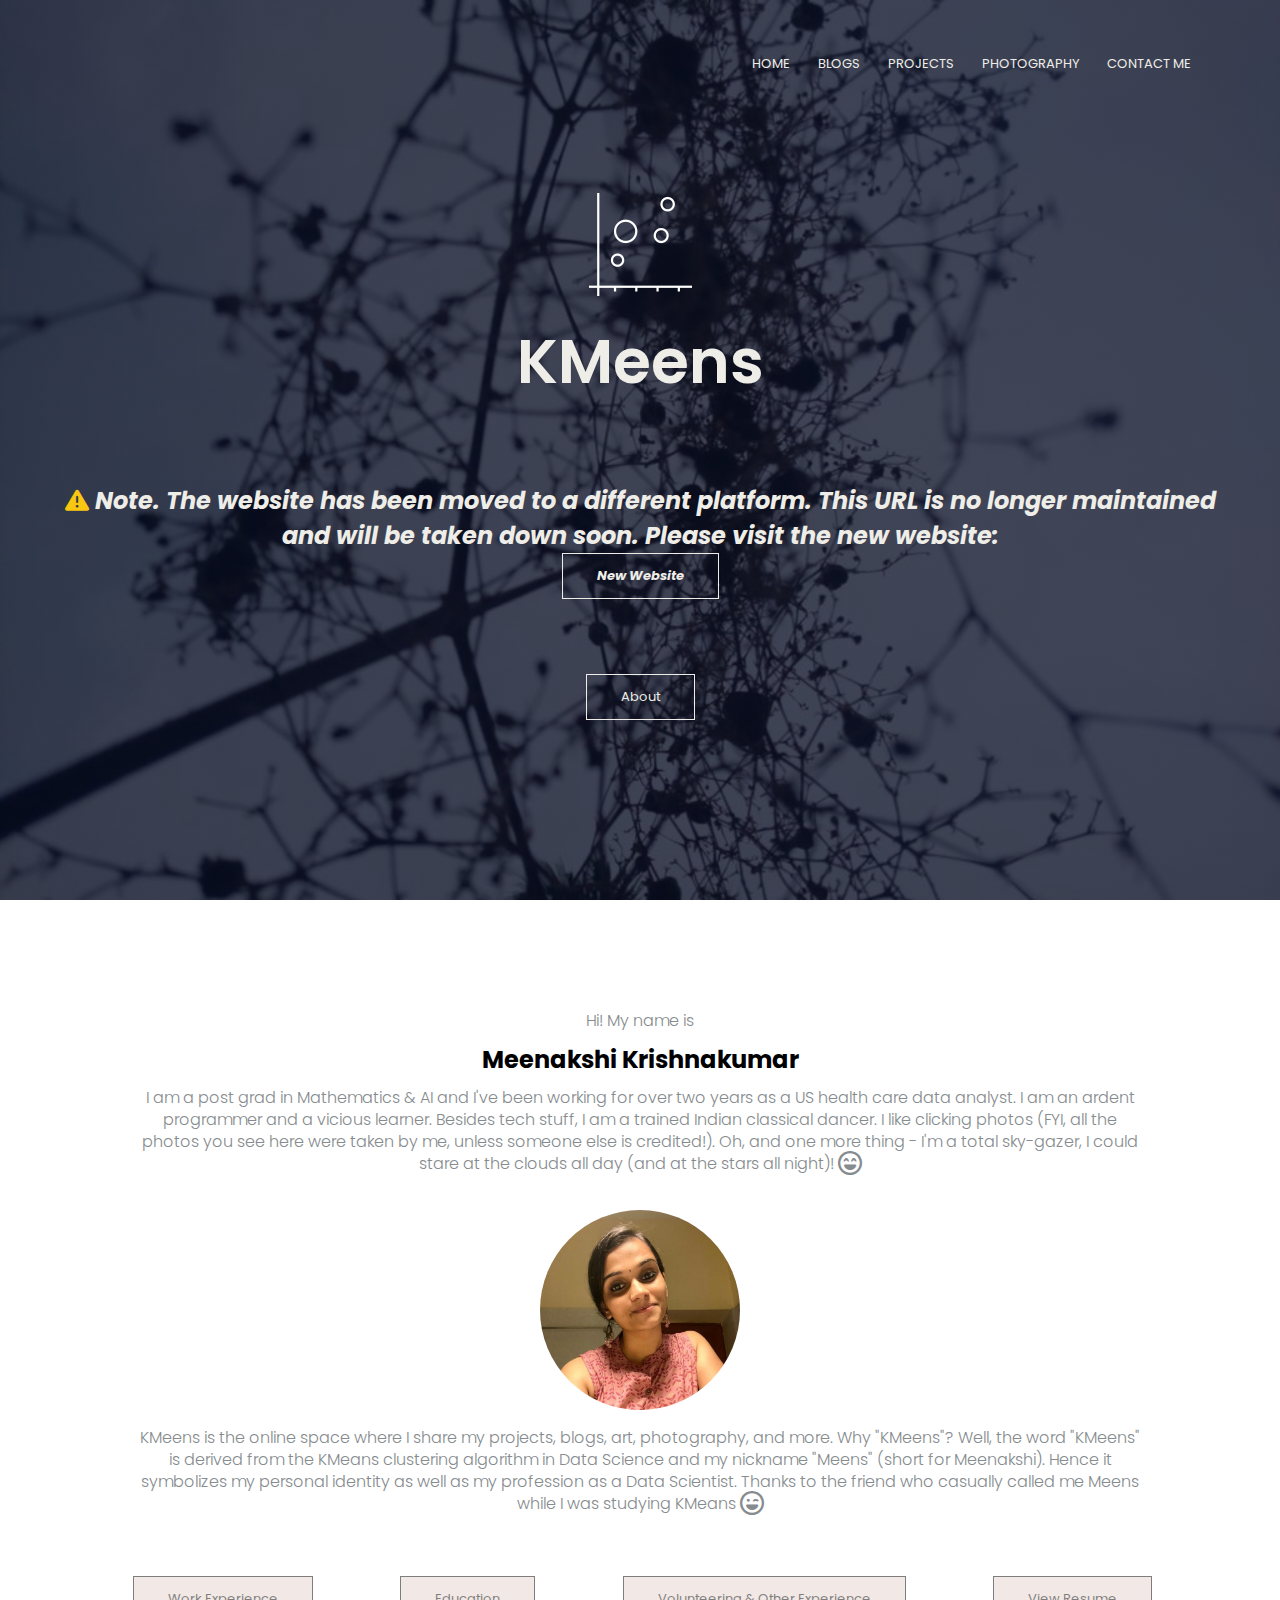
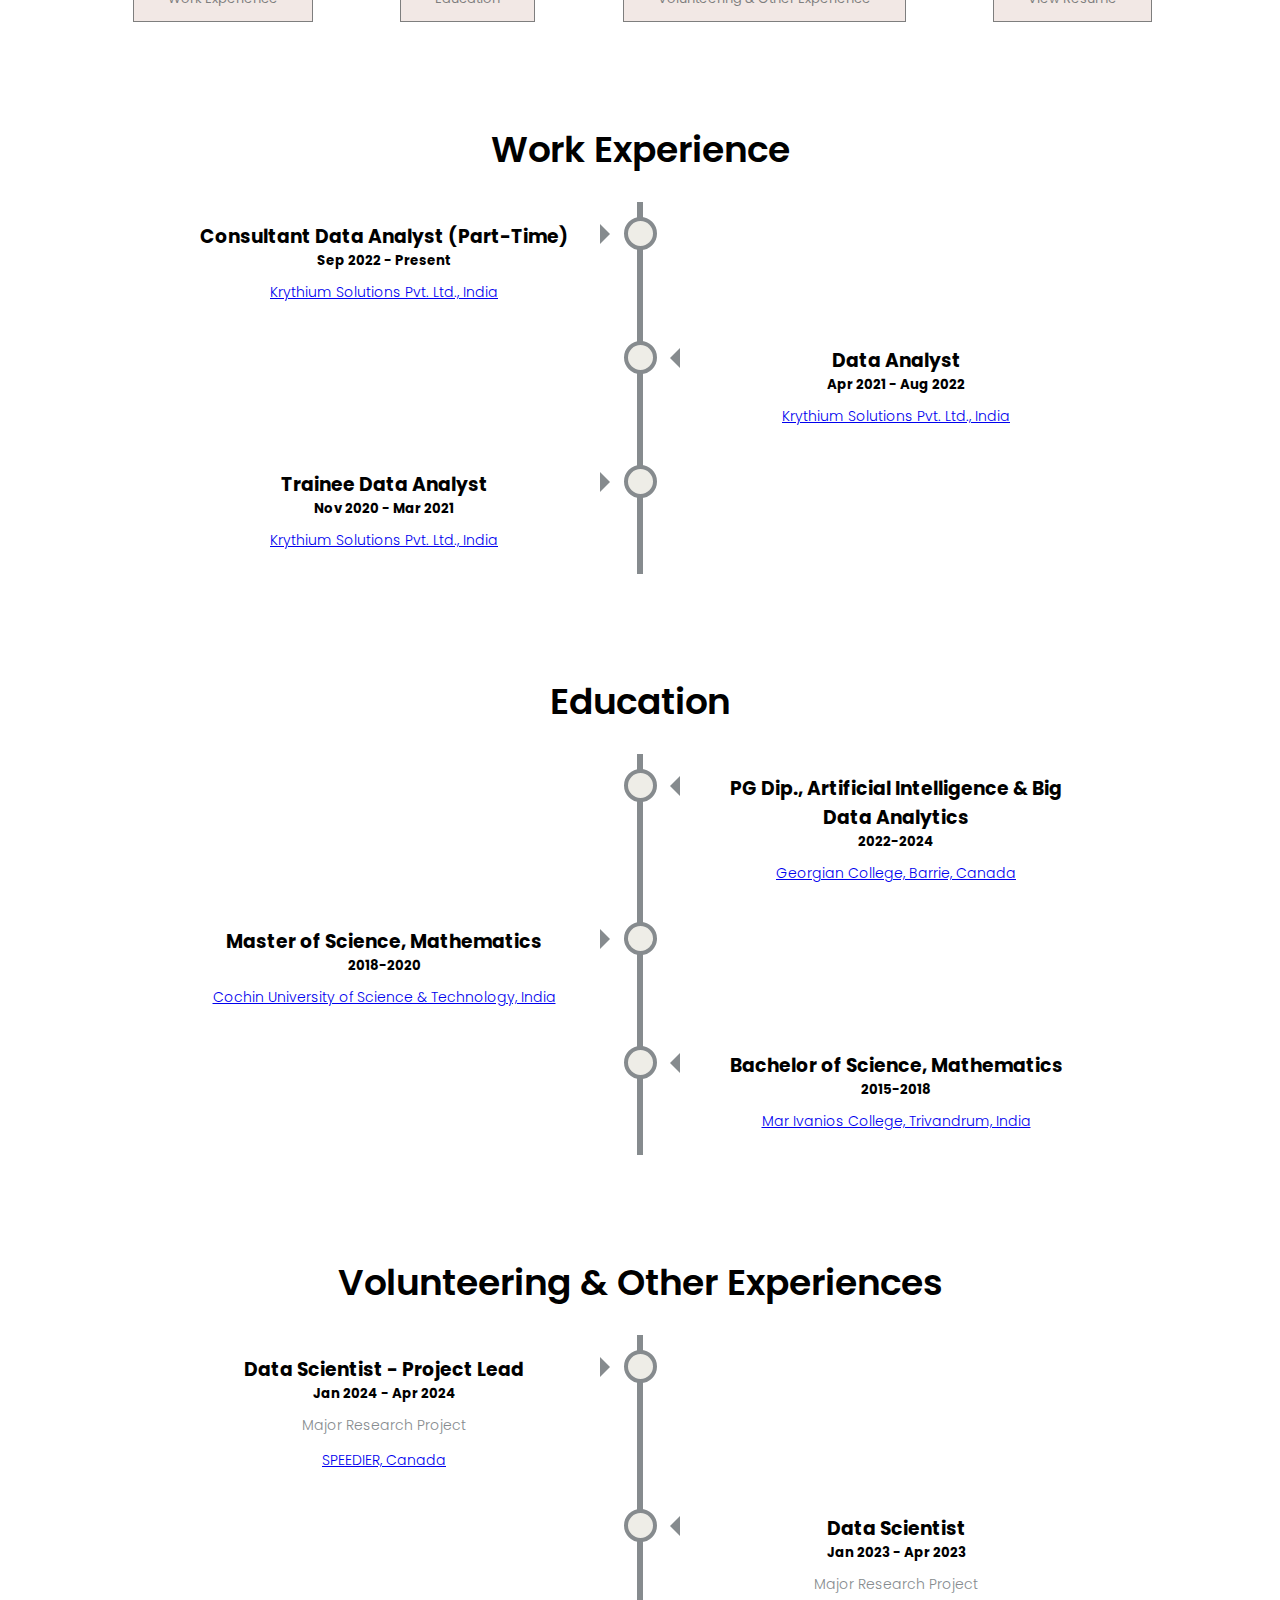
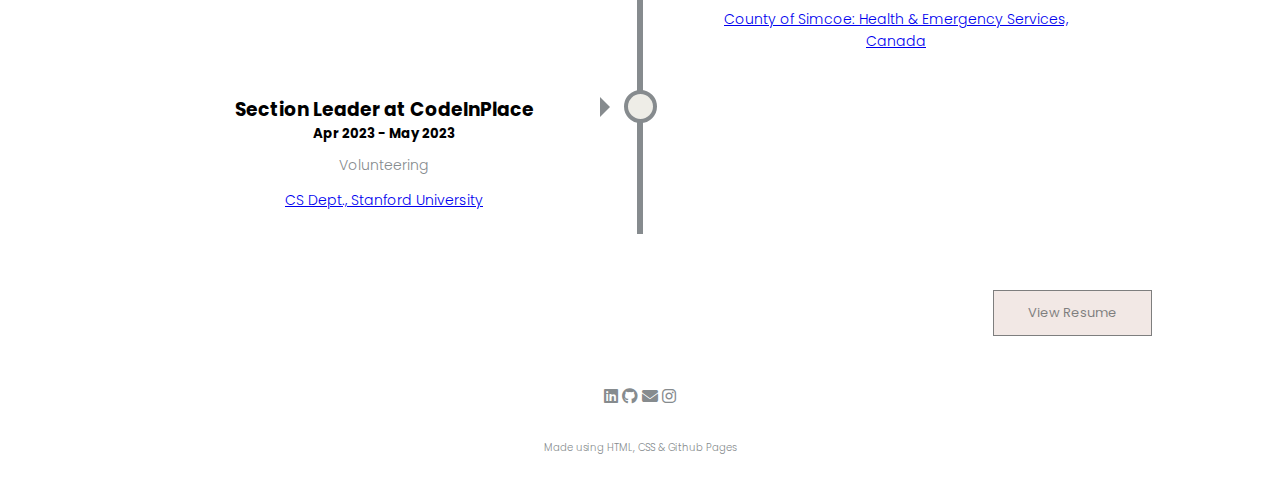
==== commit aa82f1e6: "Update index.html" ====
--- a/index.html
+++ b/index.html
@@ -43,6 +43,13 @@
                 <h1>KMeens</h1>
                 <!-- <h8> Data Science | Programming | Photography | More </h8> -->
                 <br><br><br>
+		<h2> <i> <i class="fa-solid fa-triangle-exclamation" style="color: #f9c610;"></i> Note. The website has been moved to a different platform. 
+			This URL is no longer maintained and will be taken down soon. Please visit the new website: 
+			
+			<br>
+			<a href="https://sites.google.com/view/kmeens-meenakshi-krishnakumar" class="hero-btn-white">New Website</a>
+		</i></h2>
+		<br><br><br>
                 <a href="#about-me" class="hero-btn-white">About</a>
             </div>
         </section>
@@ -242,4 +249,4 @@
     
 
     </body>
-</html>+</html>
